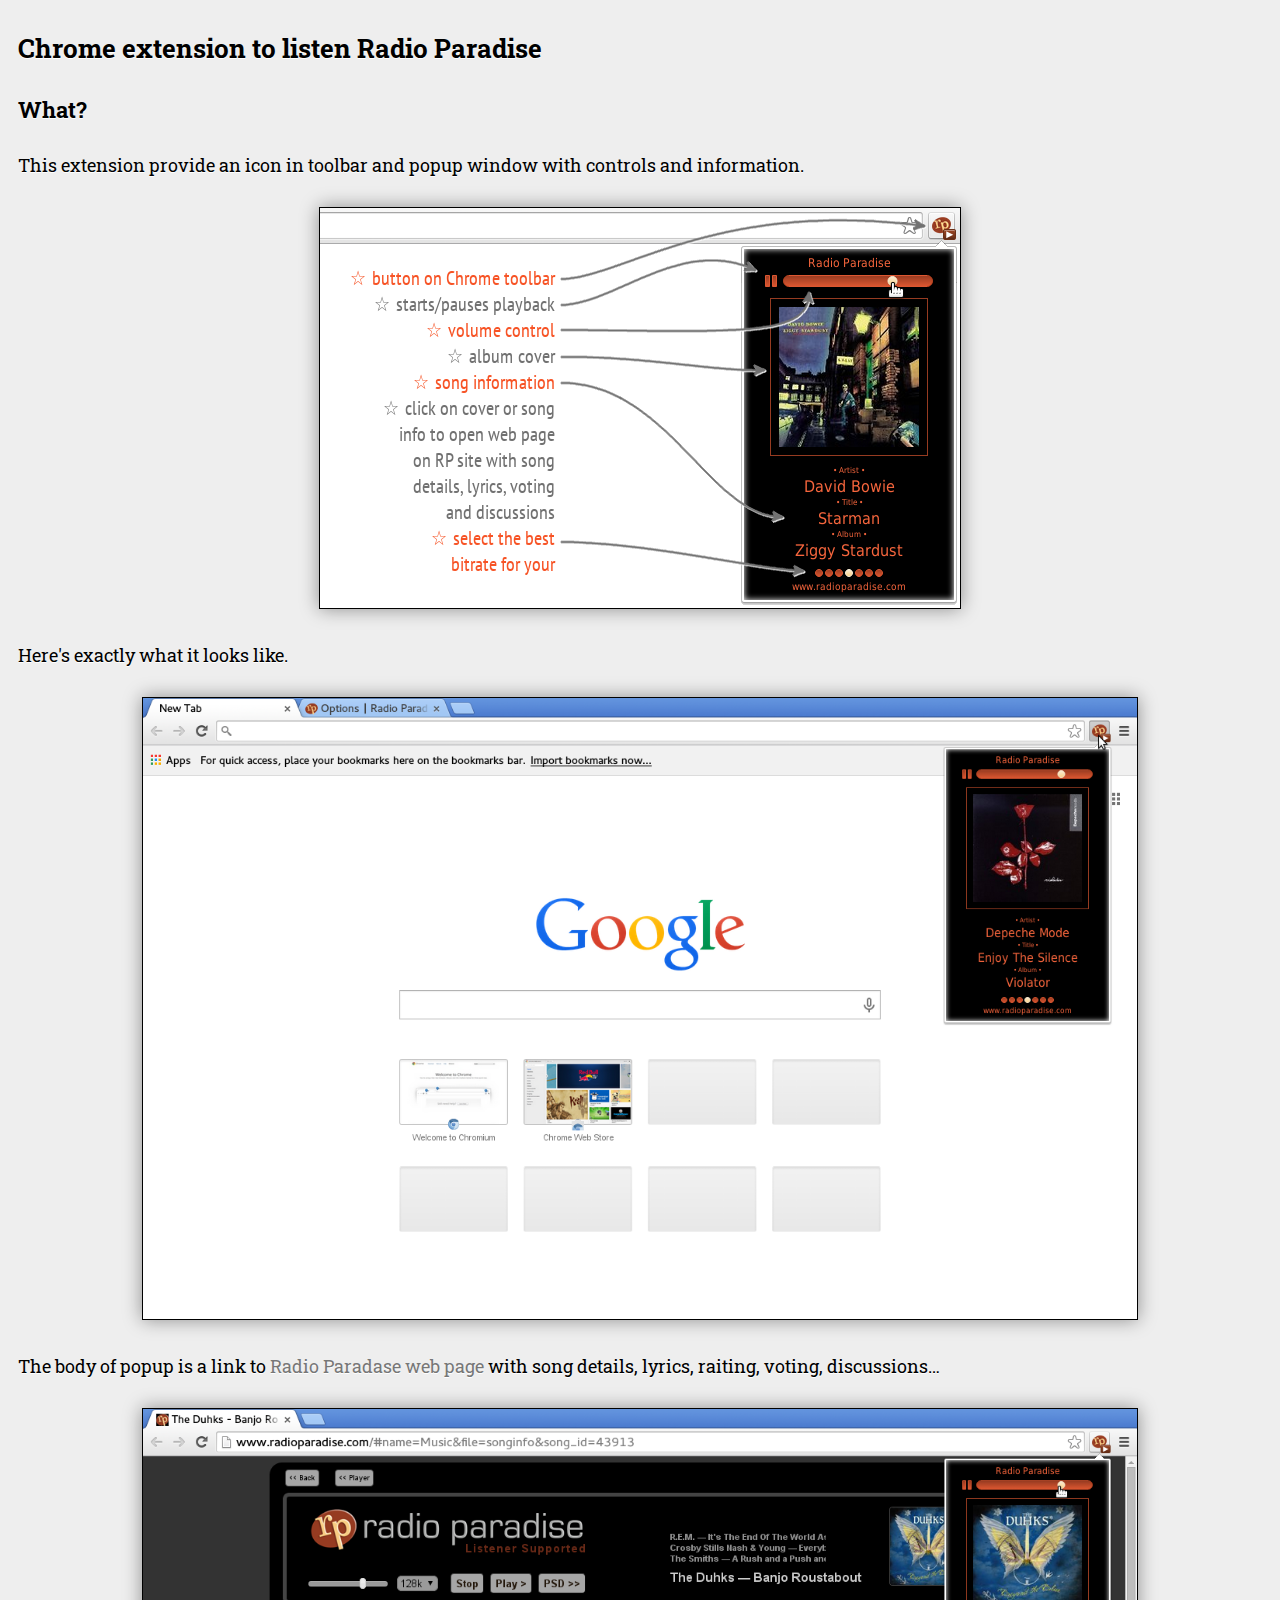
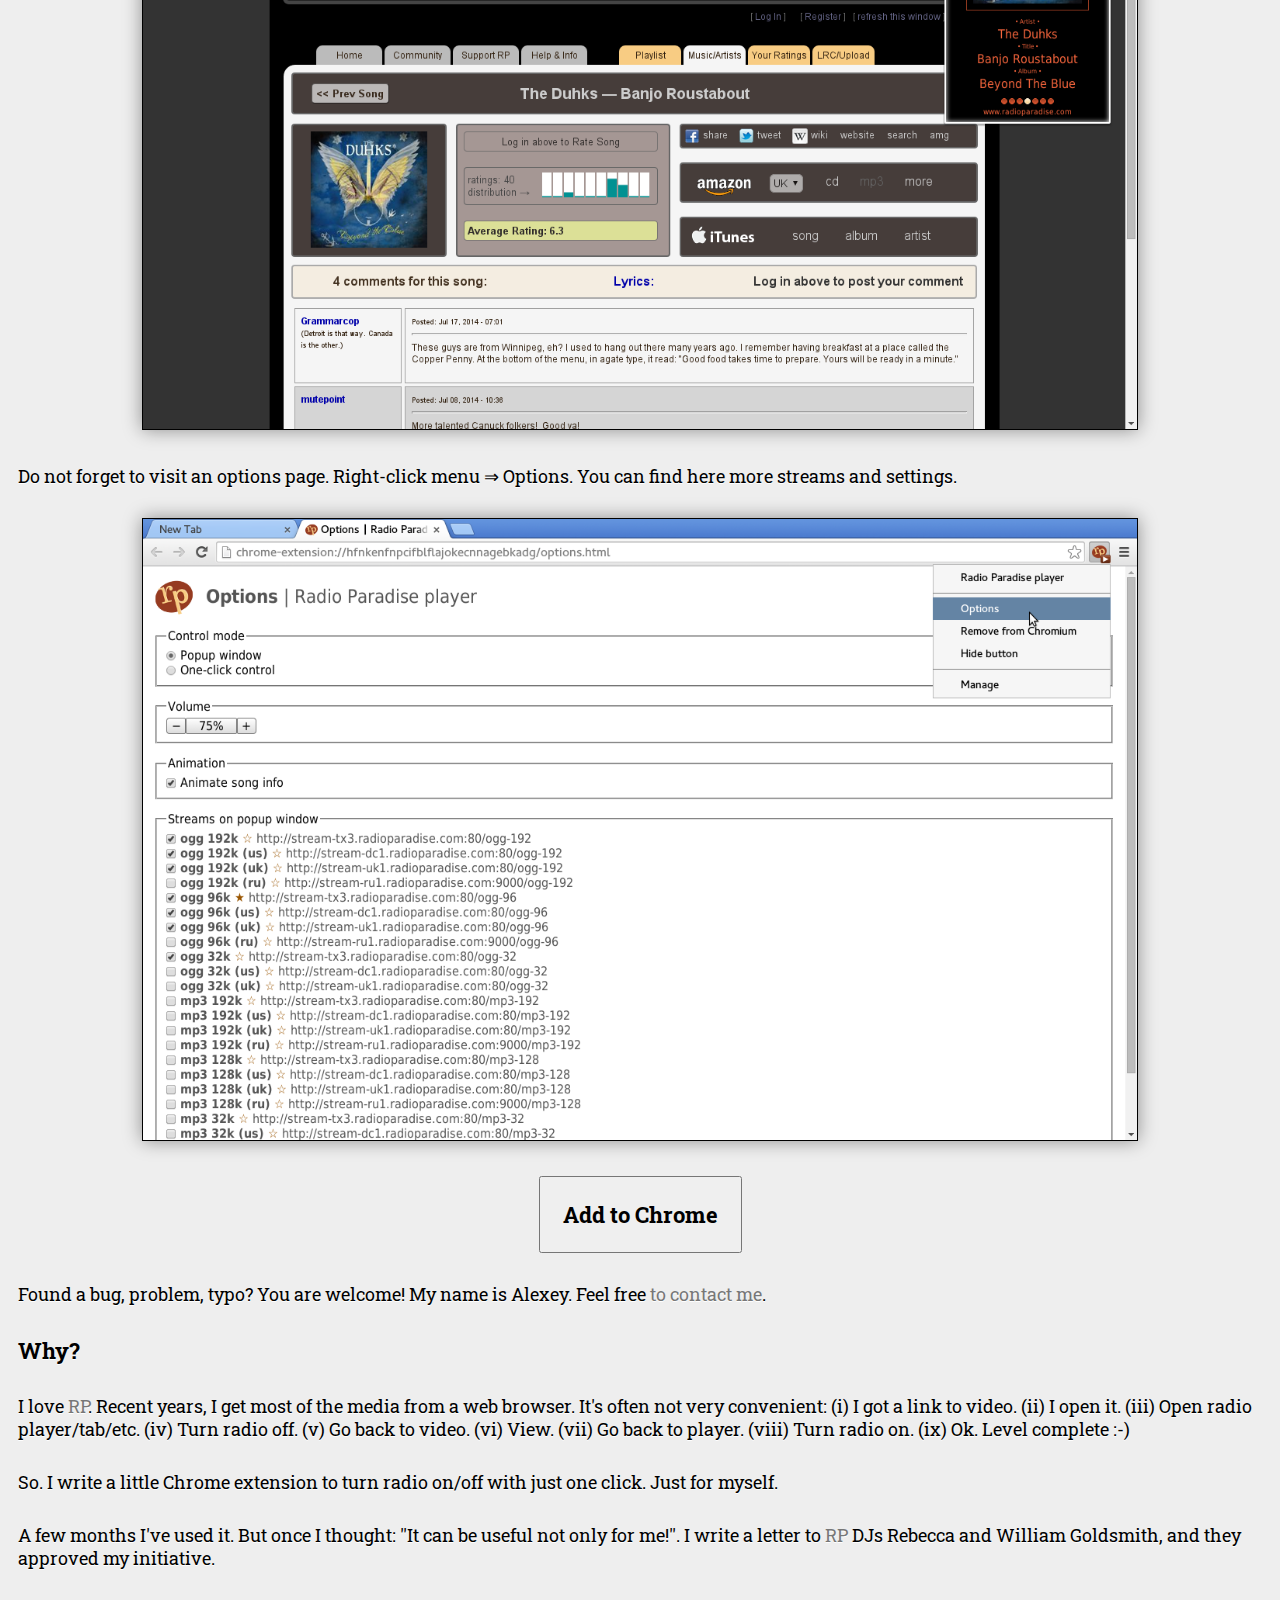
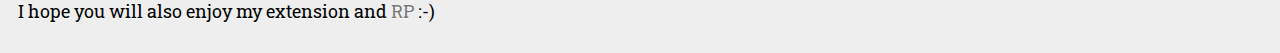
==== index.html @ bf16ffcb "cosmetics" ====
<!DOCTYPE html>
<html>
<head>
  <meta charset="utf-8" />
  <meta http-equiv="Content-Type" content="text/html; charset=utf-8" />
  <link rel="chrome-webstore-item" href="https://chrome.google.com/webstore/detail/hljnlacoohhbcfejkmabinbjablnoild">
  <title>Chrome extension to listen Radio Paradise</title>
  <link href='http://fonts.googleapis.com/css?family=Roboto+Slab' rel='stylesheet' type='text/css'>
  <style>
  body {
    font-family: "Roboto Slab", Frutiger, "Frutiger Linotype", Univers, Calibri, "Gill Sans", "Gill Sans MT", "Myriad Pro", Myriad, "DejaVu Sans Condensed", "Liberation Sans", "Nimbus Sans L", Tahoma, Geneva, "Helvetica Neue", Helvetica, Arial, sans-serif;
    background: #eee;
    color: #000;
    text-shadow: 0 1px 0 #fff;
    font-size: 110%;
  }
  img {
    max-width: 80%;
    border: 1px solid #000;
    padding: 0;
    margin: 0;
    box-sizing: border-box;
    box-shadow: 0 0 1em 0 rgba(0, 0, 0, 0.4);
  }
  h1 {
    font-size: 150%;
  }
  h2 {
    font-size: 125%;
  }
  p, h1, h2 {
    padding: 0;
    margin: 30px 10px;
  }
  button {
    cursor: pointer;
    font: inherit;
    font-weight: bold;
    font-size: 125%;
    max-width: 50%;
    padding: 1em;
    -webkit-animation: pulsate 12s infinite linear;
    -webkit-animation-iteration-count: infinite;
  }
  a {
    color: #777;
    text-decoration: none;
    transition: color 300ms linear;
  }
  a:hover {
    color: #f7663d;
  }
  .center {
    text-align: center;
  }
  @-webkit-keyframes pulsate {
    0% {color: #000;}
    50% {color: #f7663d;}
    100% {color: #000;}
  }
  </style>
</head>
<body>
  <h1>Chrome extension to listen Radio Paradise</h1>
  <h2>What?</h2>
  <p>
    This extension provide an icon in toolbar and popup window with controls and information.
  </p>
  <p class="center">
    <a href="screen-options.png" target="_blank">
      <img src="screen-details.png" alt="Chrome extension to listen Radio Paradise: details">
    </a>
  </p>
  <p>
    Here's exactly what it looks like.
  </p>
  <p class="center">
    <a href="screen-overview.png" target="_blank">
      <img src="screen-overview.png" alt="Chrome extension to listen Radio Paradise: overview">
    </a>
  </p>
  <p>
    The body of popup is a link to
    <a href="http://www.radioparadise.com/" target="_blank">Radio Paradase web page</a>
    with song details, lyrics, raiting, voting, discussions…
  </p>
  <p class="center">
    <a href="screen-link.png" target="_blank">
      <img src="screen-link.png" alt="Chrome extension to listen Radio Paradise: link to web page with lyrics and details">
    </a>
  </p>
  <p>
    Do not forget to visit an options page. Right-click menu ⇒ Options.
    You can find here more streams and settings.
  </p>
  <p class="center">
    <a href="screen-options.png" target="_blank">
      <img src="screen-options.png" alt="Chrome extension to listen Radio Paradise: options page">
    </a>
  </p>
  <p class="center" id="install">
    <button onclick="install()">Add to Chrome</button>
  </p>
  <script>
  function hide() {
    document.getElementById('install').style.display = 'none';
  }
  function install() {
    var url = 'https://chrome.google.com/webstore/detail/hljnlacoohhbcfejkmabinbjablnoild';
    if (chrome && chrome.webstore && chrome.webstore.install) {
      chrome.webstore.install(url, hide, function () {});
    } else {
      window.location.href = url;
    }
  }
  </script>
  <p>
    Found a bug, problem, typo? You are welcome!
    My name is Alexey.
    Feel free <a href="mailto:a.michurin@gmail.com">to contact me</a>.
  </p>
  <h2>Why?</h2>
  <p>
    I love <a href="http://www.radioparadise.com/" target="_blank">RP</a>.
    Recent years, I get most of the media from a web browser.
    It's often not very convenient:
    (i) I got a link to video. (ii) I open it.
    (iii) Open radio player/tab/etc. (iv) Turn radio off.
    (v) Go back to video. (vi) View. (vii) Go back to player.
    (viii) Turn radio on. (ix) Ok. Level complete :-)
  </p>
  <p>
    So. I write a little Chrome extension to turn radio on/off
    with just one click. Just for myself.
  </p>
  <p>
    A few months I've used it. But once I thought: ''It can be useful not only for me!''.
    I write a letter to <a href="http://www.radioparadise.com/" target="_blank">RP</a> DJs
    Rebecca and William Goldsmith, and they approved my initiative.
  </p>
  <p>
    I hope you will also enjoy my extension
    and <a href="http://www.radioparadise.com/" target="_blank">RP</a> :-)
  </p>
</body>
</html>
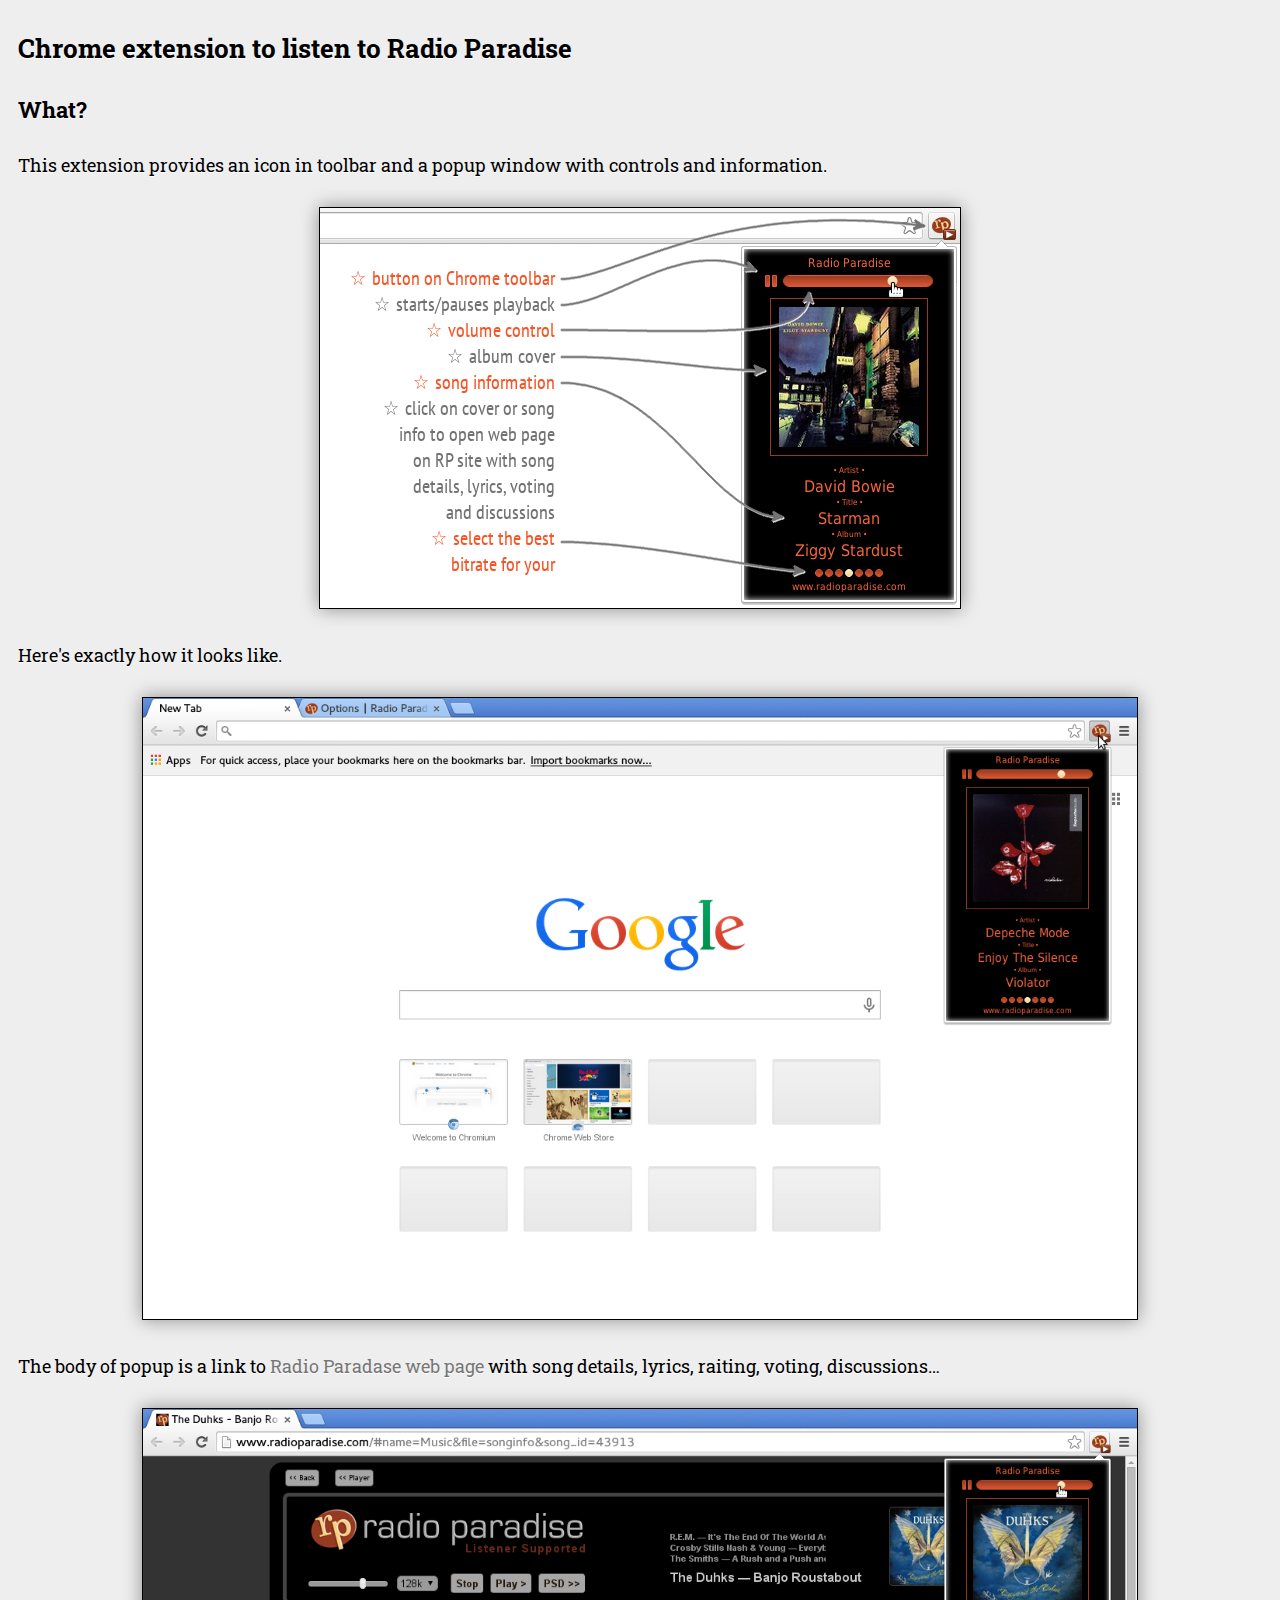
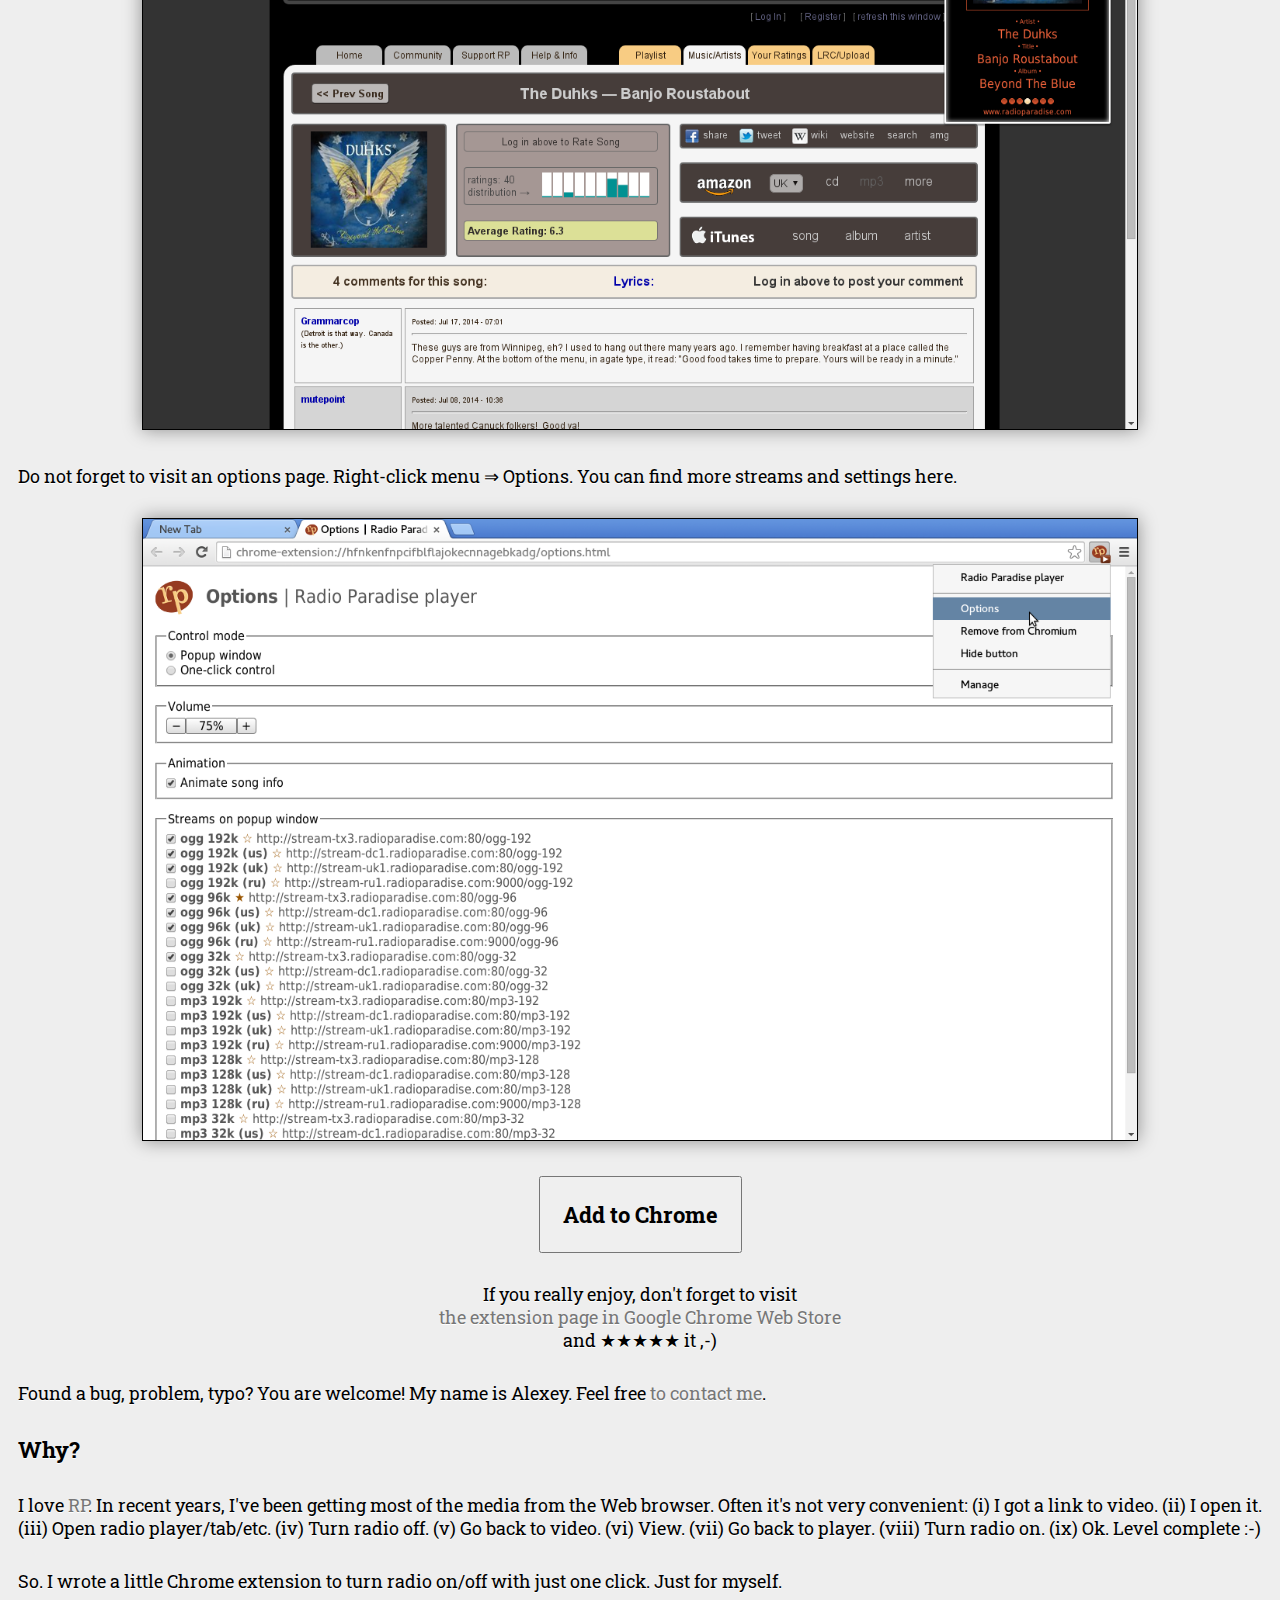
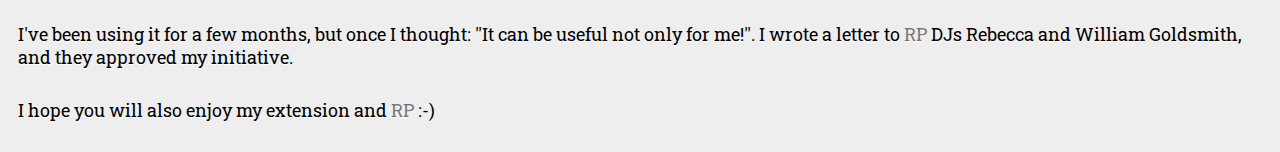
==== commit e6e4cf83: "fix million typos; thanks, sister!" ====
--- a/index.html
+++ b/index.html
@@ -39,6 +39,8 @@
     font-size: 125%;
     max-width: 50%;
     padding: 1em;
+  }
+  span, button {
     -webkit-animation: pulsate 12s infinite linear;
     -webkit-animation-iteration-count: infinite;
   }
@@ -61,10 +63,11 @@
   </style>
 </head>
 <body>
-  <h1>Chrome extension to listen Radio Paradise</h1>
+  <h1>Chrome extension to listen to Radio Paradise</h1>
   <h2>What?</h2>
   <p>
-    This extension provide an icon in toolbar and popup window with controls and information.
+    This extension provides an icon in toolbar and
+    a popup window with controls and information.
   </p>
   <p class="center">
     <a href="screen-options.png" target="_blank">
@@ -72,7 +75,7 @@
     </a>
   </p>
   <p>
-    Here's exactly what it looks like.
+    Here's exactly how it looks like.
   </p>
   <p class="center">
     <a href="screen-overview.png" target="_blank">
@@ -91,7 +94,7 @@
   </p>
   <p>
     Do not forget to visit an options page. Right-click menu ⇒ Options.
-    You can find here more streams and settings.
+    You can find more streams and settings here.
   </p>
   <p class="center">
     <a href="screen-options.png" target="_blank">
@@ -114,6 +117,12 @@
     }
   }
   </script>
+  <p class="center">
+    If you really enjoy, don't forget to visit<br>
+    <a href="https://chrome.google.com/webstore/detail/hljnlacoohhbcfejkmabinbjablnoild" target="_blank">the
+    extension page in Google Chrome Web Store</a><br>
+    and <span>&#9733;&#9733;&#9733;&#9733;&#9733;</span> it ,-)
+  </p>
   <p>
     Found a bug, problem, typo? You are welcome!
     My name is Alexey.
@@ -122,20 +131,22 @@
   <h2>Why?</h2>
   <p>
     I love <a href="http://www.radioparadise.com/" target="_blank">RP</a>.
-    Recent years, I get most of the media from a web browser.
-    It's often not very convenient:
+    In recent years, I've been getting most of the media from the Web browser.
+    Often it's not very convenient:
     (i) I got a link to video. (ii) I open it.
     (iii) Open radio player/tab/etc. (iv) Turn radio off.
     (v) Go back to video. (vi) View. (vii) Go back to player.
     (viii) Turn radio on. (ix) Ok. Level complete :-)
   </p>
   <p>
-    So. I write a little Chrome extension to turn radio on/off
+    So. I wrote a little Chrome extension to turn radio on/off
     with just one click. Just for myself.
   </p>
   <p>
-    A few months I've used it. But once I thought: ''It can be useful not only for me!''.
-    I write a letter to <a href="http://www.radioparadise.com/" target="_blank">RP</a> DJs
+    I've been using it for a few months, but
+    once I thought: ''It can be useful not only for me!''.
+    I wrote a letter to
+    <a href="http://www.radioparadise.com/" target="_blank">RP</a> DJs
     Rebecca and William Goldsmith, and they approved my initiative.
   </p>
   <p>
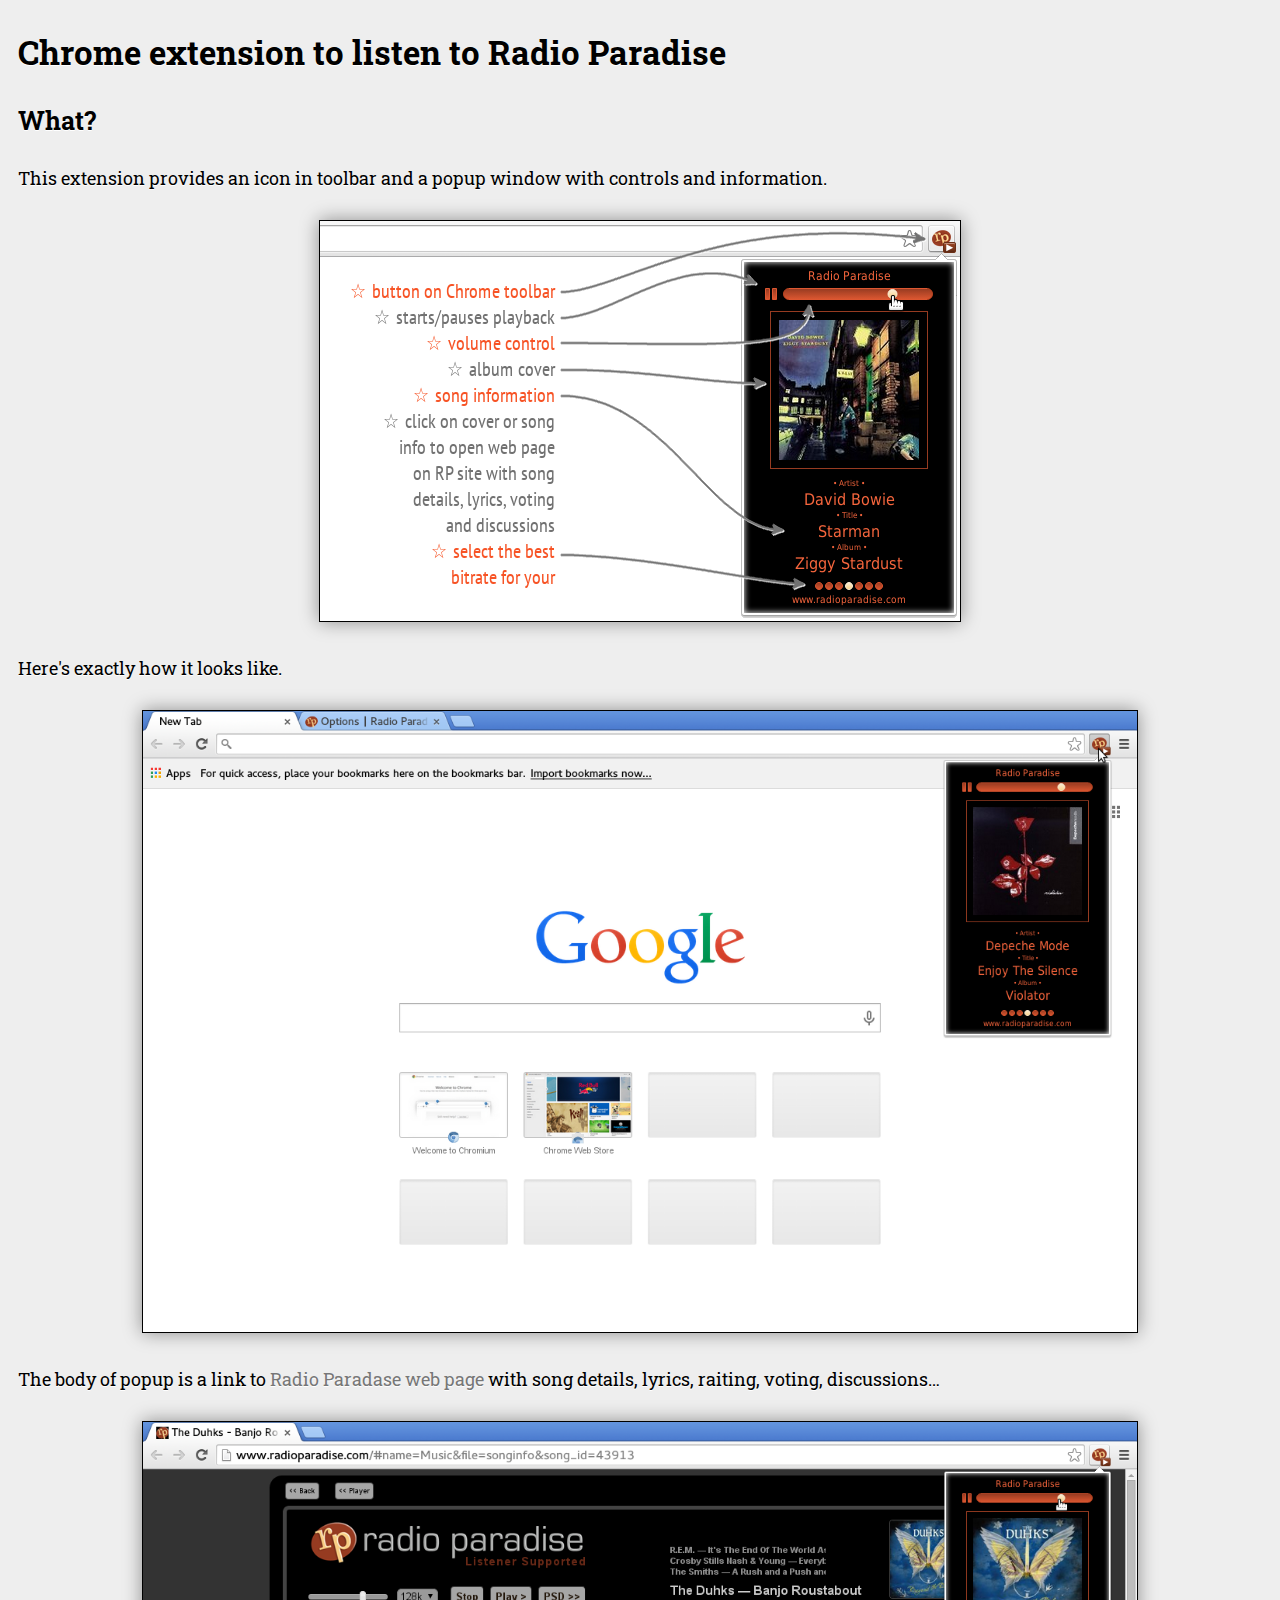
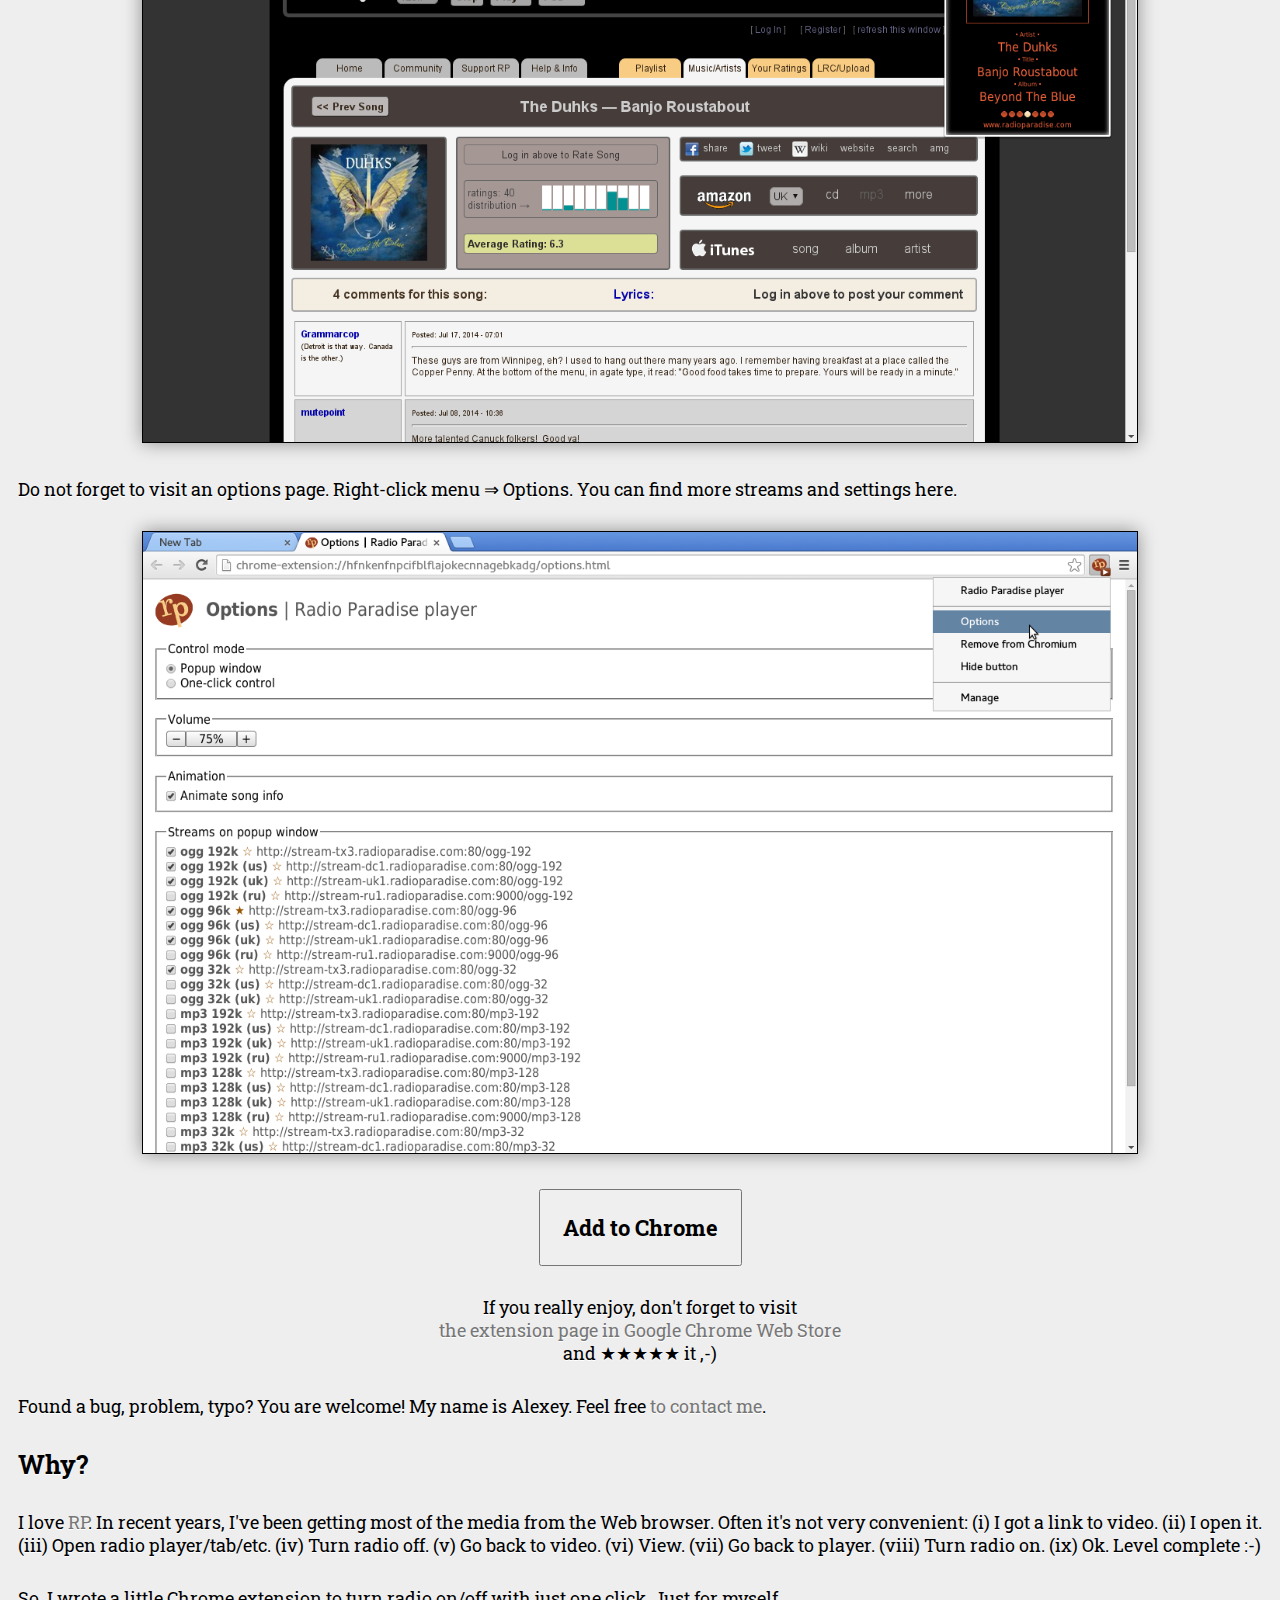
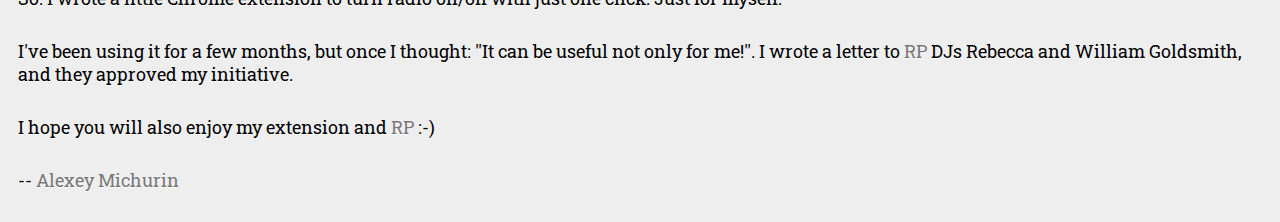
==== commit ee52ee4c: "cosmetics" ====
--- a/index.html
+++ b/index.html
@@ -23,10 +23,10 @@
     box-shadow: 0 0 1em 0 rgba(0, 0, 0, 0.4);
   }
   h1 {
-    font-size: 150%;
+    font-size: 190%;
   }
   h2 {
-    font-size: 125%;
+    font-size: 140%;
   }
   p, h1, h2 {
     padding: 0;
@@ -63,8 +63,11 @@
   </style>
 </head>
 <body>
+
   <h1>Chrome extension to listen to Radio Paradise</h1>
+
   <h2>What?</h2>
+
   <p>
     This extension provides an icon in toolbar and
     a popup window with controls and information.
@@ -128,7 +131,9 @@
     My name is Alexey.
     Feel free <a href="mailto:a.michurin@gmail.com">to contact me</a>.
   </p>
+
   <h2>Why?</h2>
+
   <p>
     I love <a href="http://www.radioparadise.com/" target="_blank">RP</a>.
     In recent years, I've been getting most of the media from the Web browser.
@@ -153,5 +158,23 @@
     I hope you will also enjoy my extension
     and <a href="http://www.radioparadise.com/" target="_blank">RP</a> :-)
   </p>
+
+  <p>
+  -- <a href="http://michurin.github.io/" target="_blank">Alexey Michurin</a>
+  </p>
+
+  <script>
+  (function(i,s,o,g,r,a,m){i['GoogleAnalyticsObject']=r;i[r]=i[r]||function(){
+    (i[r].q=i[r].q||[]).push(arguments)},i[r].l=1*new Date();a=s.createElement(o),
+    m=s.getElementsByTagName(o)[0];a.async=1;a.src=g;m.parentNode.insertBefore(a,m)
+  })(window,document,'script','//www.google-analytics.com/analytics.js','ga');
+  ga('create', 'UA-52795329-1', 'auto');
+  ga('send', 'pageview');
+  ga('send', 'event', {
+    'eventCategory': 'crx',
+    'eventAction': 'Visit_RP_Promo_Page'
+  });
+  </script>
+
 </body>
 </html>
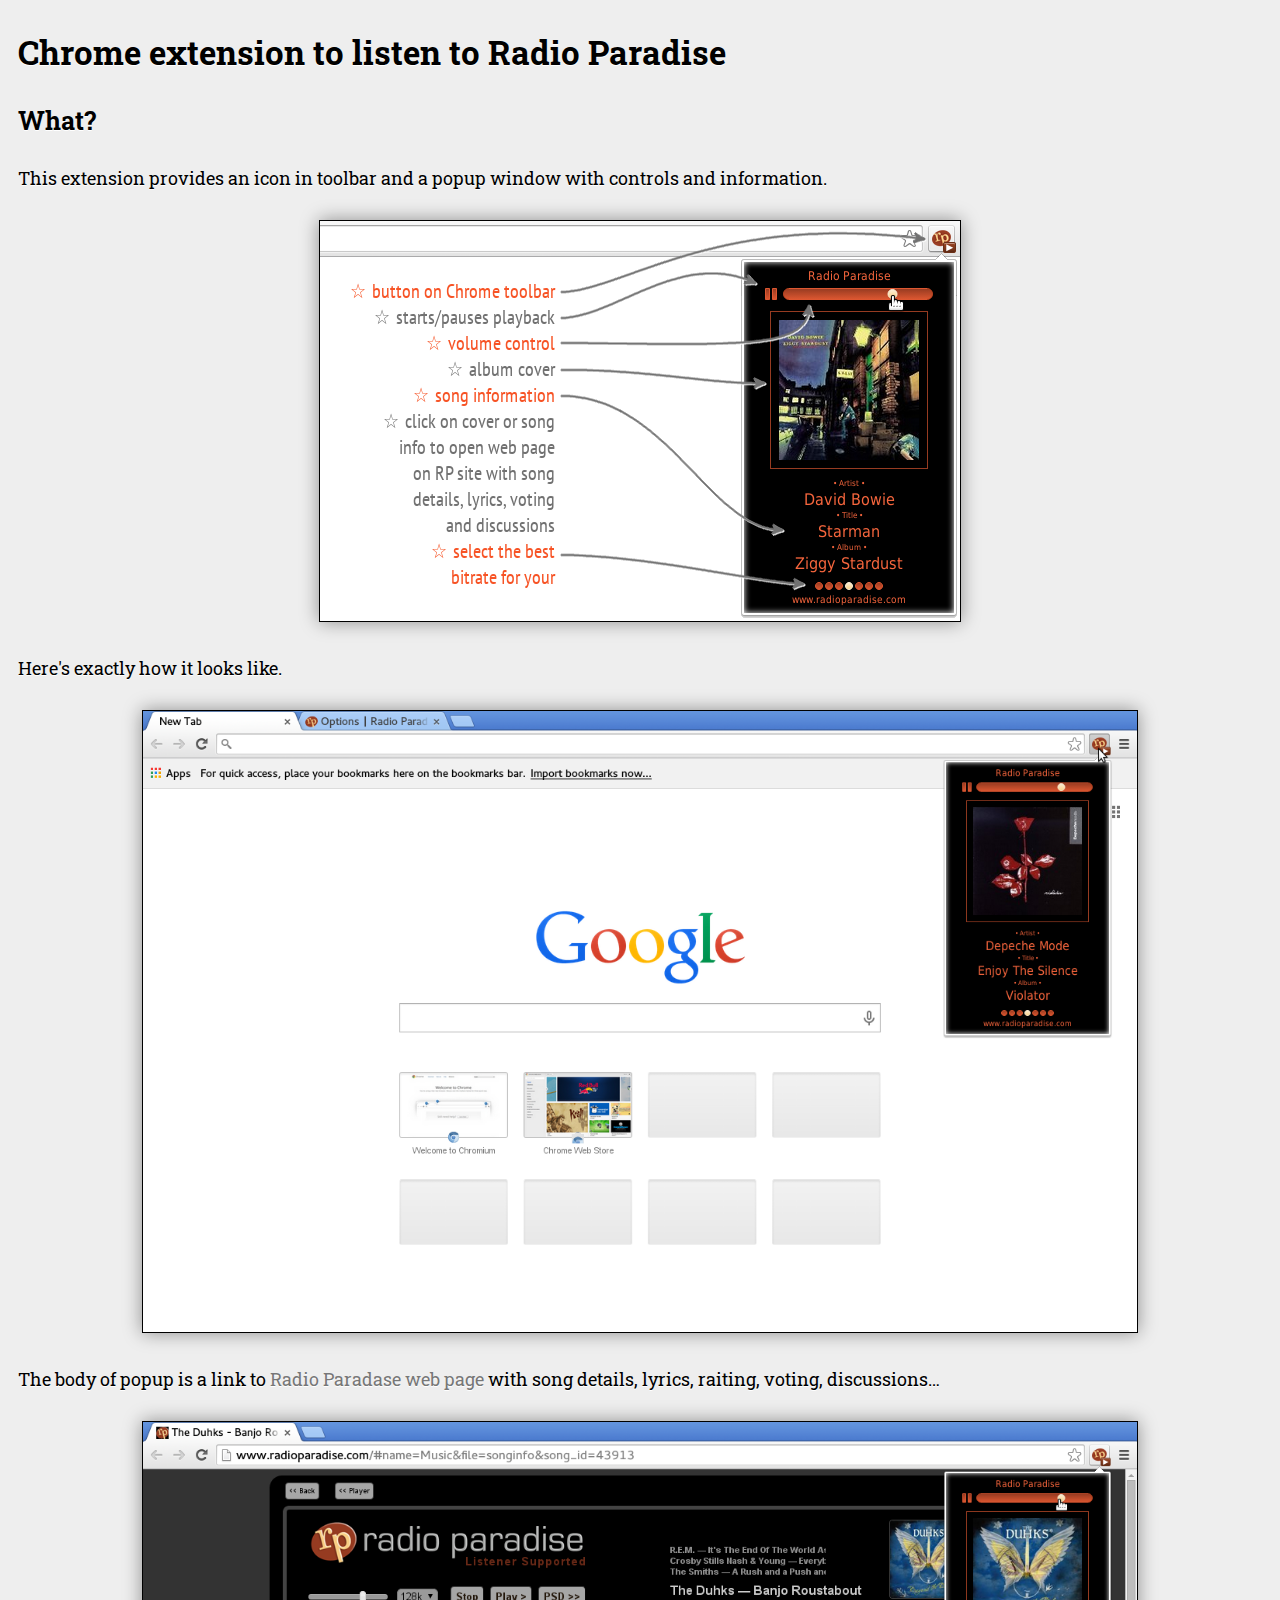
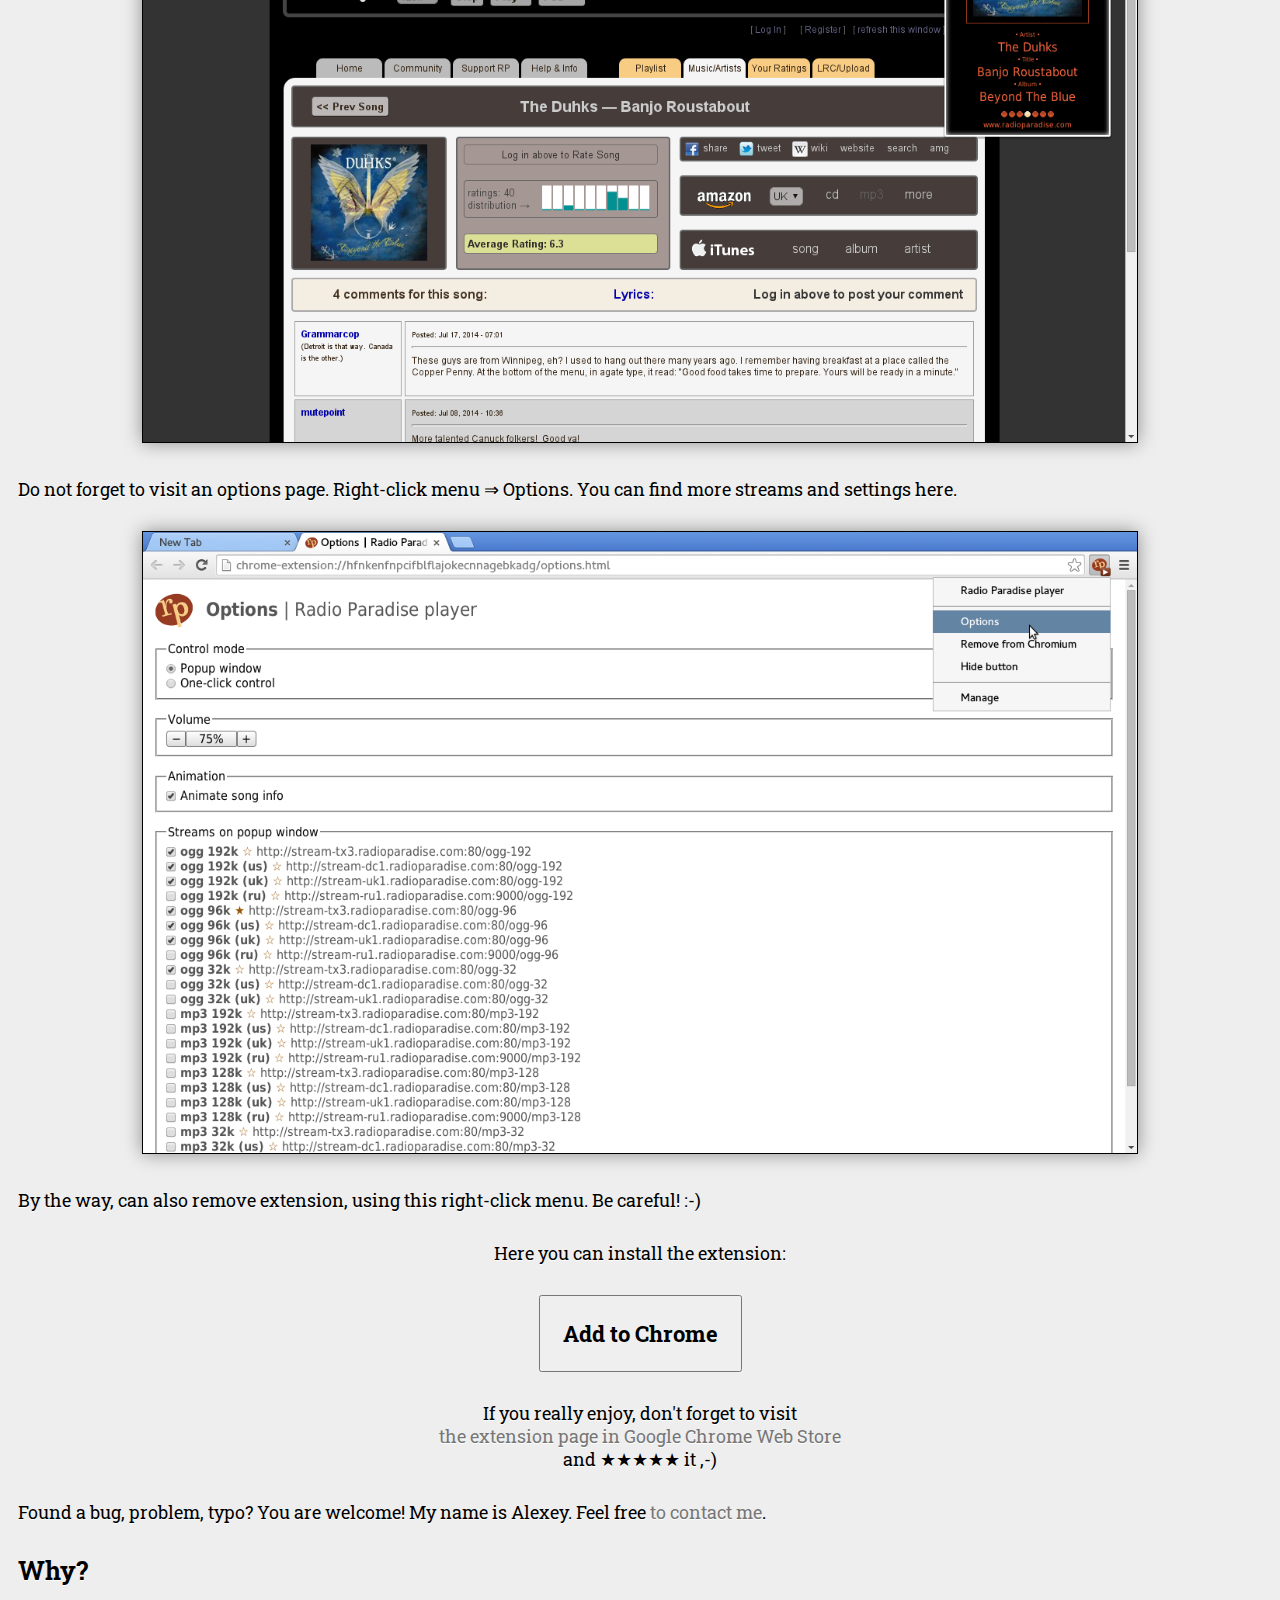
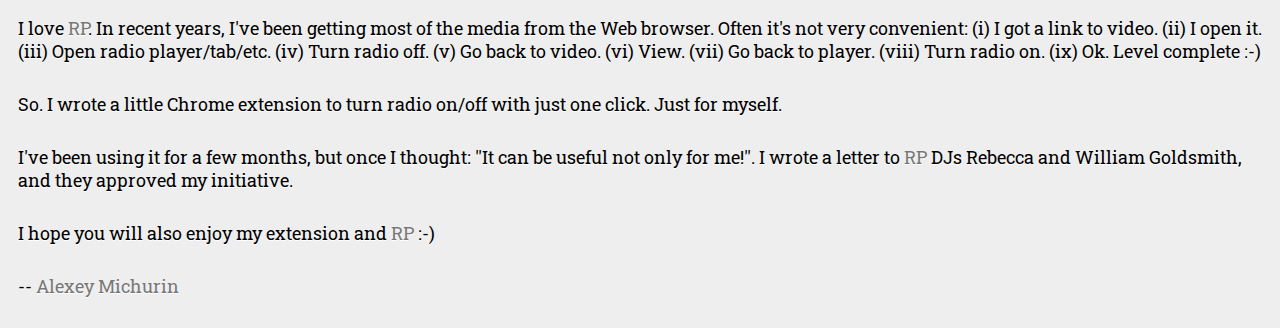
==== commit d1770cab: "cosmetics" ====
--- a/index.html
+++ b/index.html
@@ -104,6 +104,13 @@
       <img src="screen-options.png" alt="Chrome extension to listen Radio Paradise: options page">
     </a>
   </p>
+  <p>
+    By the way, can also remove extension, using this right-click menu.
+    Be careful! :-)
+  </p>
+  <p class="center" id="install">
+    Here you can install the extension:
+  </p>
   <p class="center" id="install">
     <button onclick="install()">Add to Chrome</button>
   </p>
@@ -121,9 +128,11 @@
   }
   </script>
   <p class="center">
-    If you really enjoy, don't forget to visit<br>
+    If you really enjoy, don't forget to visit
+    <br>
     <a href="https://chrome.google.com/webstore/detail/hljnlacoohhbcfejkmabinbjablnoild" target="_blank">the
-    extension page in Google Chrome Web Store</a><br>
+    extension page in Google Chrome Web Store</a>
+    <br>
     and <span>&#9733;&#9733;&#9733;&#9733;&#9733;</span> it ,-)
   </p>
   <p>
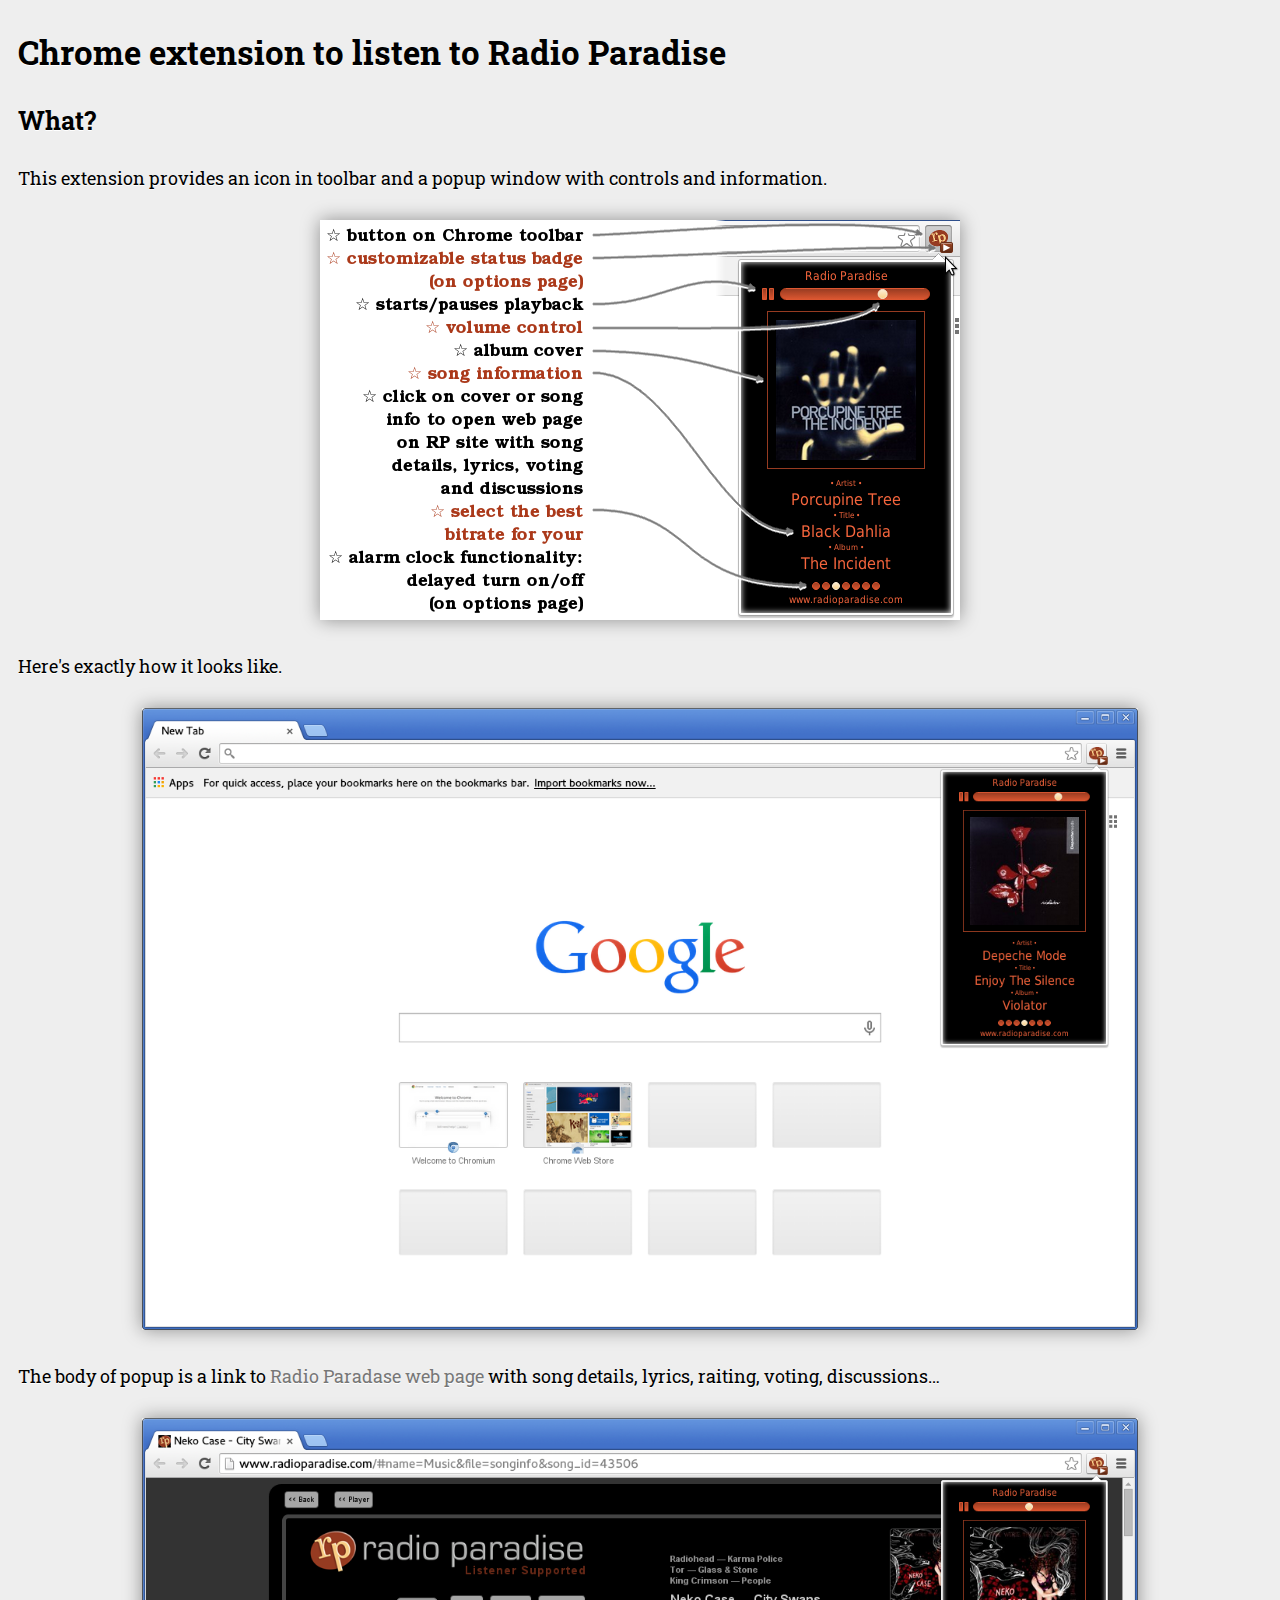
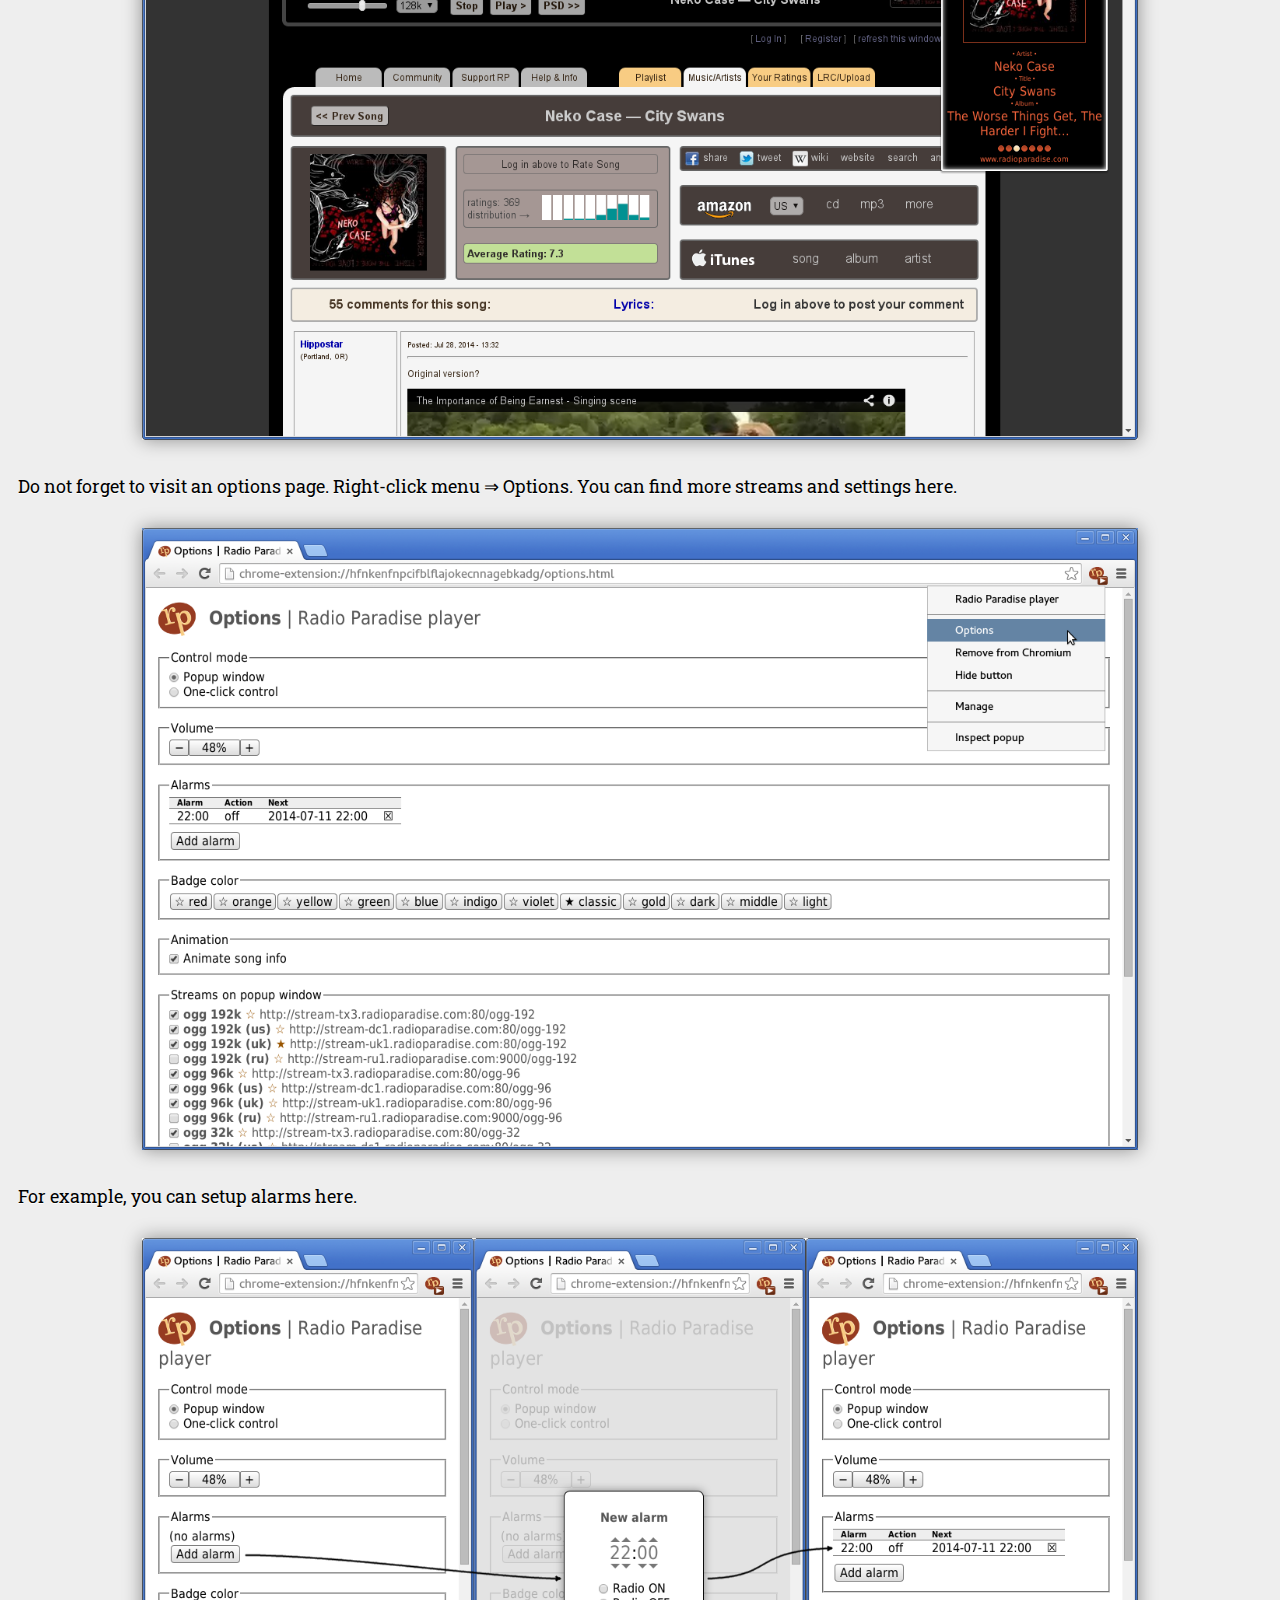
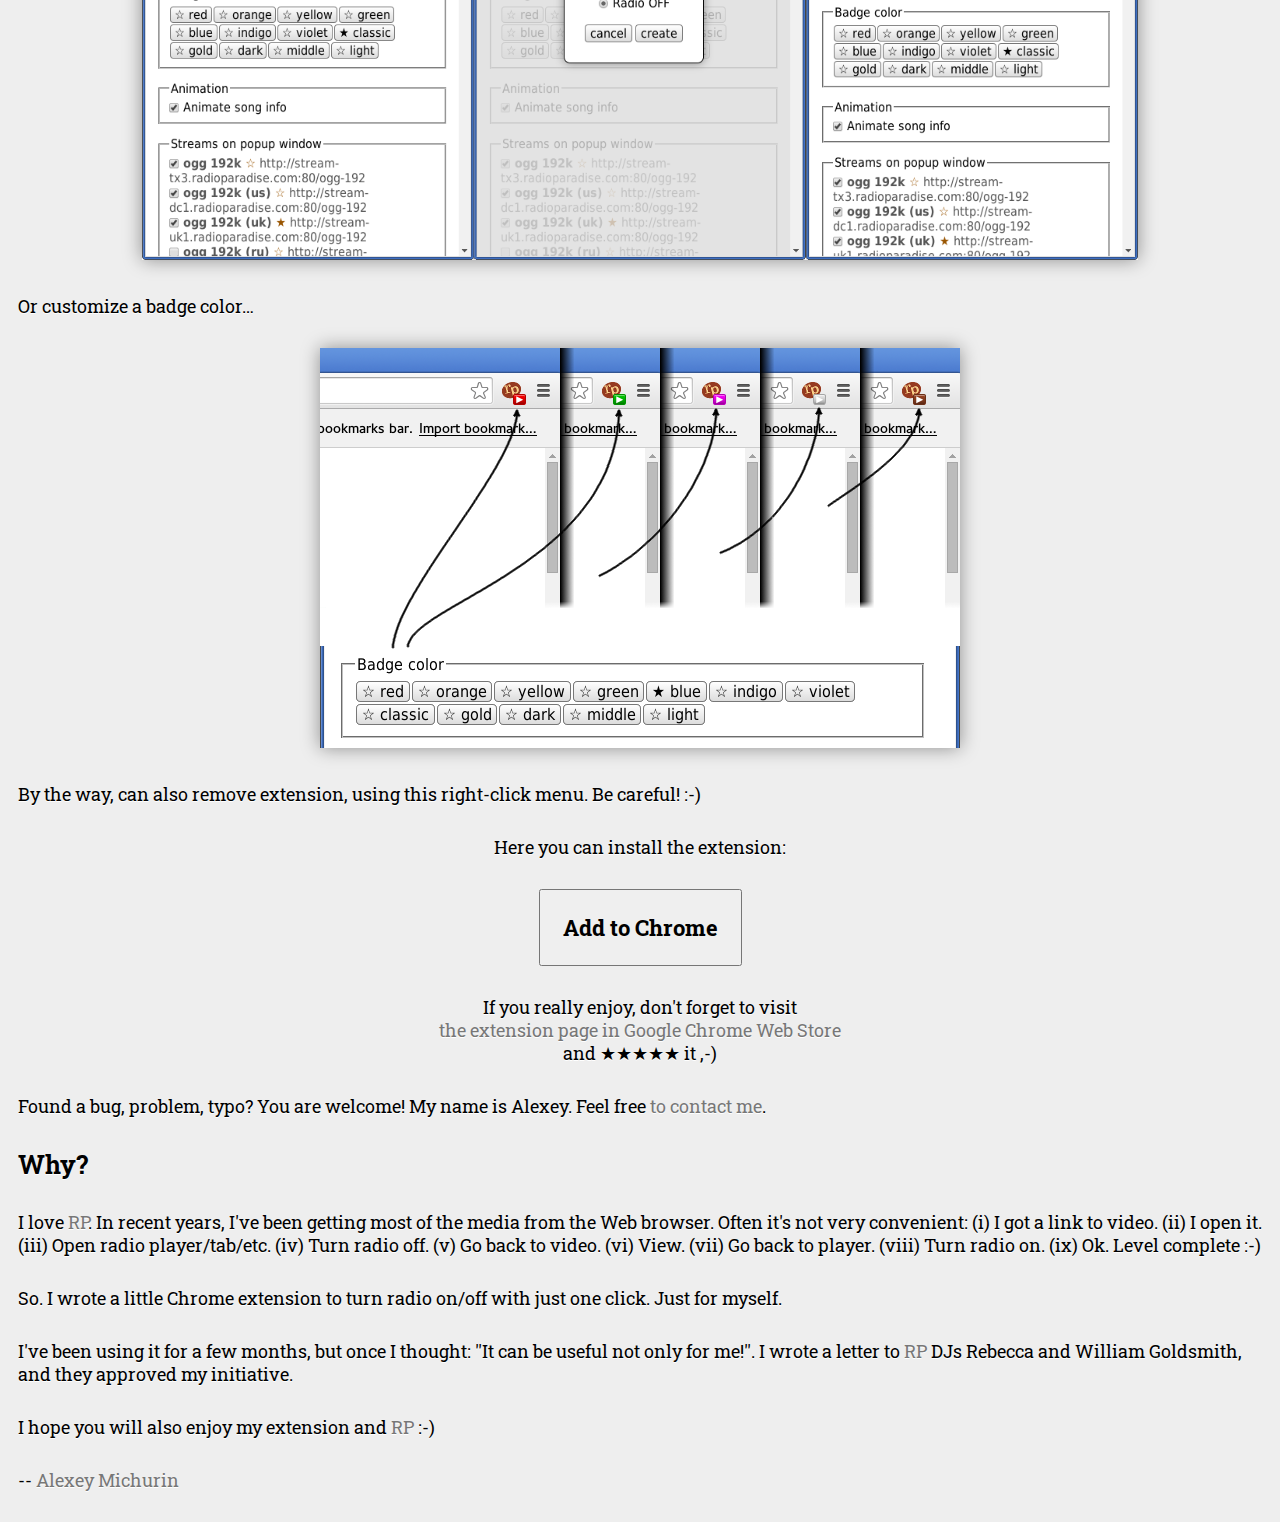
==== commit 4f73973e: "0.12.3.2 -> 0.16.0.0" ====
--- a/index.html
+++ b/index.html
@@ -3,9 +3,10 @@
 <head>
   <meta charset="utf-8" />
   <meta http-equiv="Content-Type" content="text/html; charset=utf-8" />
-  <link rel="chrome-webstore-item" href="https://chrome.google.com/webstore/detail/hljnlacoohhbcfejkmabinbjablnoild">
+  <link rel="chrome-webstore-item" href="https://chrome.google.com/webstore/detail/hljnlacoohhbcfejkmabinbjablnoild" />
   <title>Chrome extension to listen Radio Paradise</title>
-  <link href='http://fonts.googleapis.com/css?family=Roboto+Slab' rel='stylesheet' type='text/css'>
+  <link href='http://fonts.googleapis.com/css?family=Roboto+Slab' rel='stylesheet' type='text/css' />
+  <link rel="icon" type="image/png" href="favicon.png" />
   <style>
   body {
     font-family: "Roboto Slab", Frutiger, "Frutiger Linotype", Univers, Calibri, "Gill Sans", "Gill Sans MT", "Myriad Pro", Myriad, "DejaVu Sans Condensed", "Liberation Sans", "Nimbus Sans L", Tahoma, Geneva, "Helvetica Neue", Helvetica, Arial, sans-serif;
@@ -16,7 +17,6 @@
   }
   img {
     max-width: 80%;
-    border: 1px solid #000;
     padding: 0;
     margin: 0;
     box-sizing: border-box;
@@ -73,7 +73,7 @@
     a popup window with controls and information.
   </p>
   <p class="center">
-    <a href="screen-options.png" target="_blank">
+    <a href="screen-details.png" target="_blank">
       <img src="screen-details.png" alt="Chrome extension to listen Radio Paradise: details">
     </a>
   </p>
@@ -105,10 +105,26 @@
     </a>
   </p>
   <p>
+    For example, you can setup alarms here.
+  </p>
+  <p class="center">
+    <a href="screen-options-alarms.png" target="_blank">
+      <img src="screen-options-alarms.png" alt="Chrome extension to listen Radio Paradise: options page: alarms">
+    </a>
+  </p>
+  <p>
+    Or customize a badge color…
+  </p>
+  <p class="center">
+    <a href="screen-options-badges.png" target="_blank">
+      <img src="screen-options-badges.png" alt="Chrome extension to listen Radio Paradise: options page: alarms">
+    </a>
+  </p>
+  <p>
     By the way, can also remove extension, using this right-click menu.
     Be careful! :-)
   </p>
-  <p class="center" id="install">
+  <p class="center">
     Here you can install the extension:
   </p>
   <p class="center" id="install">
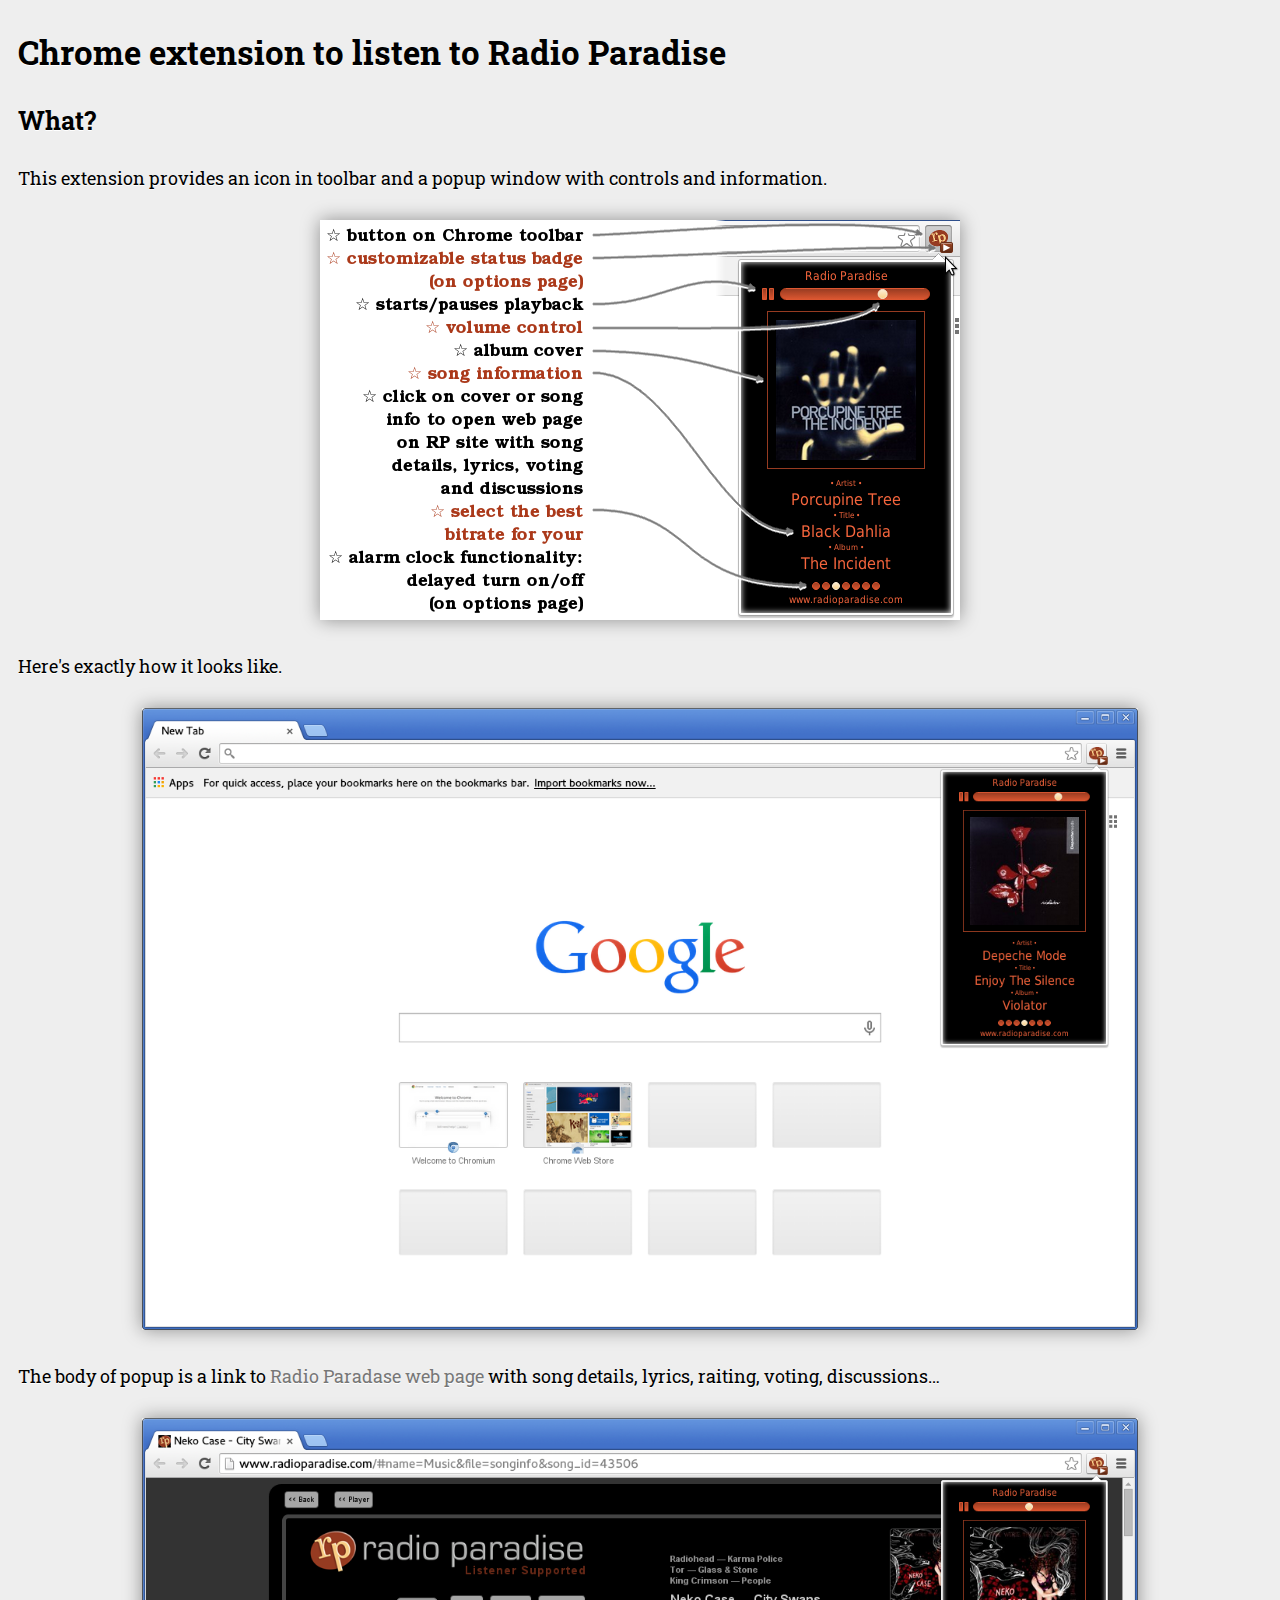
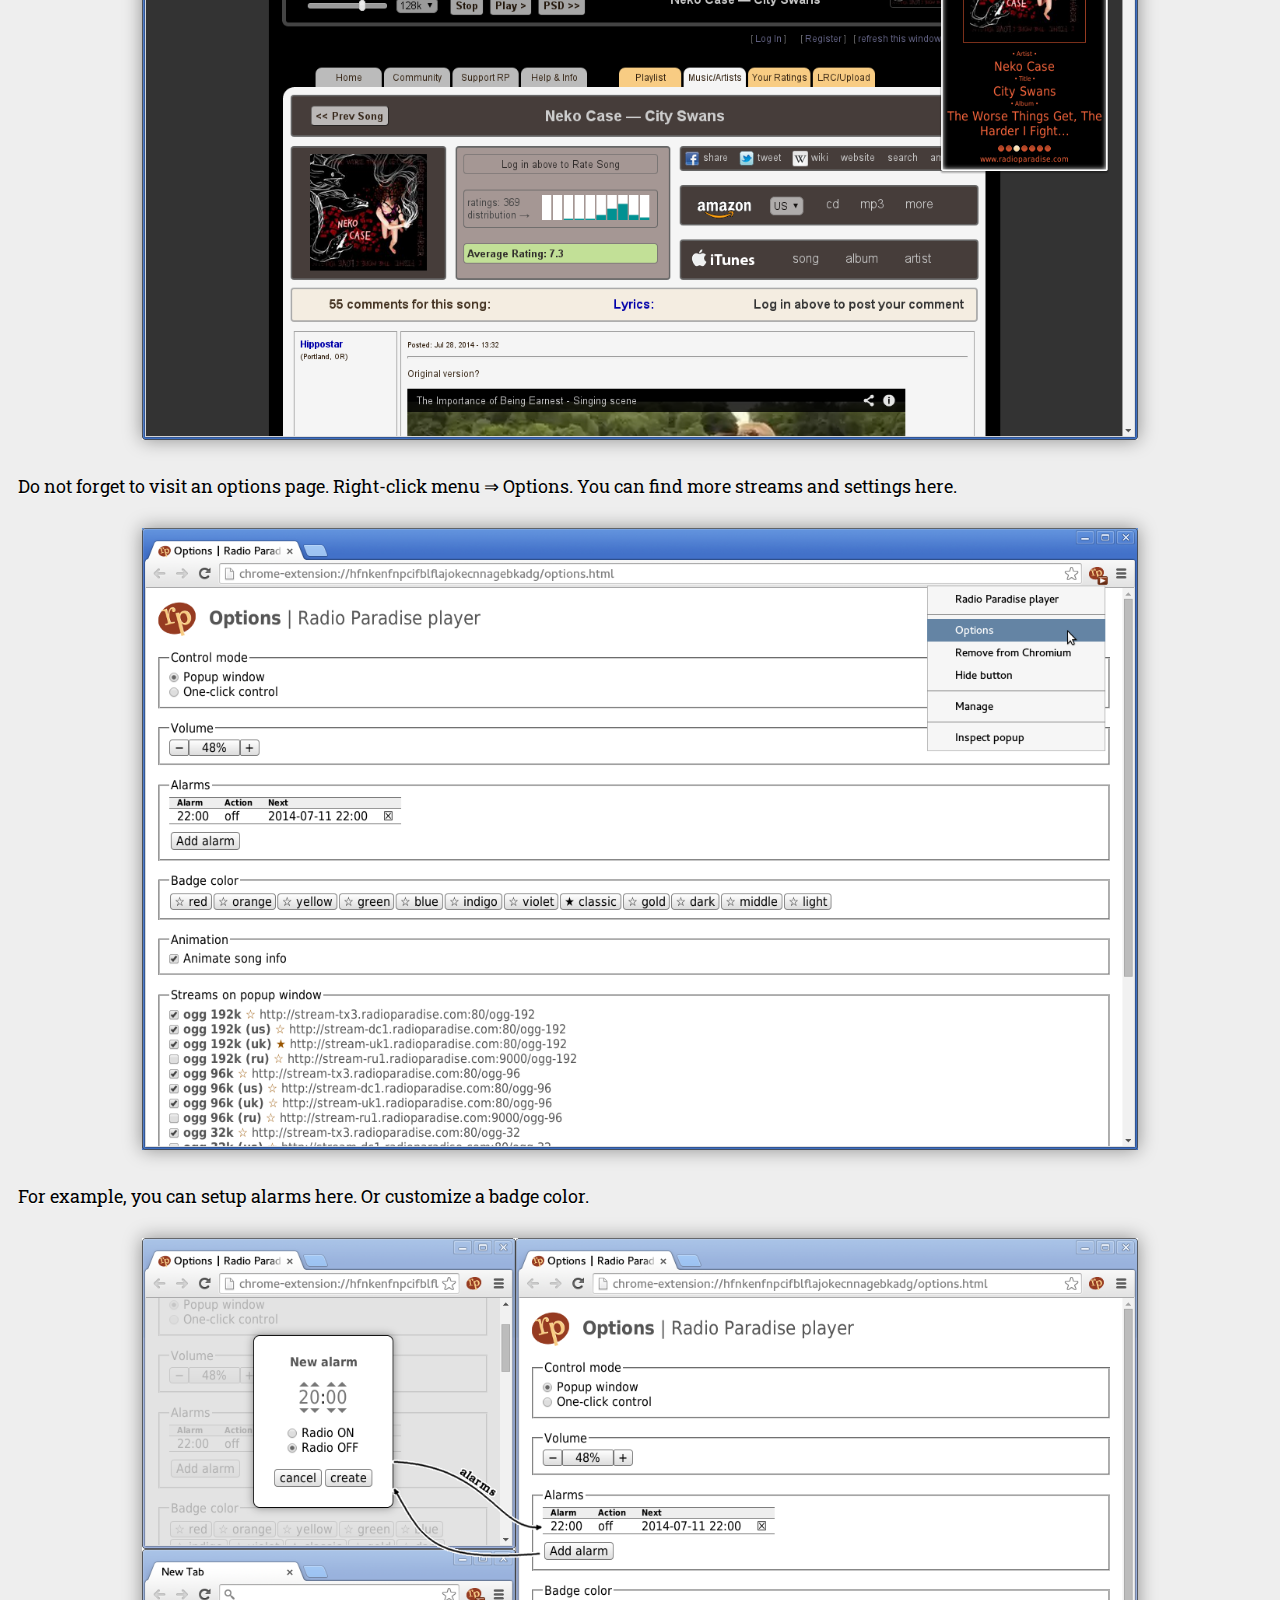
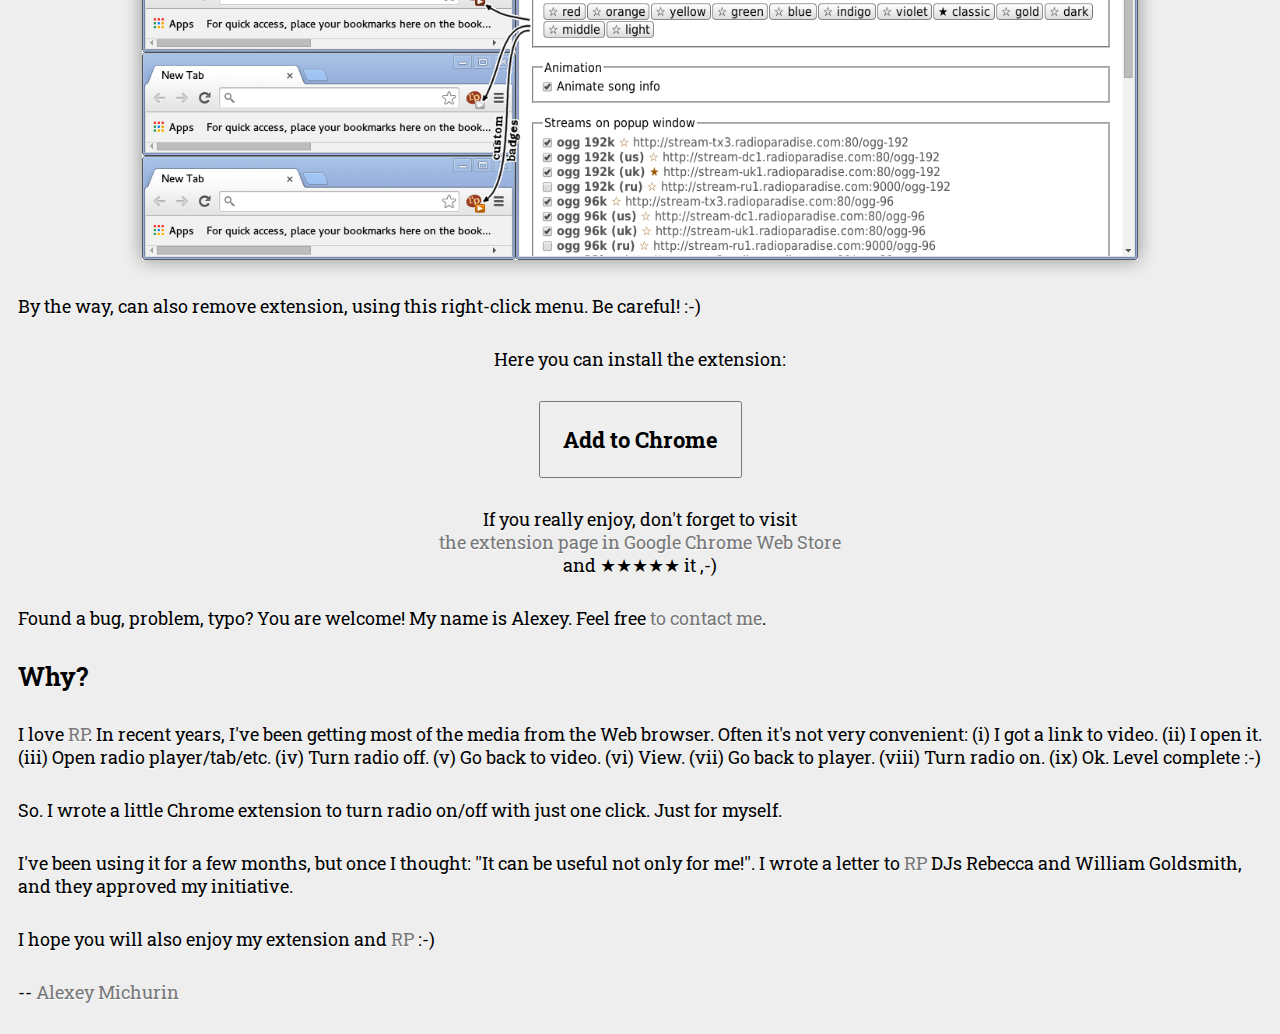
==== commit e6e2bae0: "update screens" ====
--- a/index.html
+++ b/index.html
@@ -105,19 +105,11 @@
     </a>
   </p>
   <p>
-    For example, you can setup alarms here.
+    For example, you can setup alarms here. Or customize a badge color.
   </p>
   <p class="center">
-    <a href="screen-options-alarms.png" target="_blank">
-      <img src="screen-options-alarms.png" alt="Chrome extension to listen Radio Paradise: options page: alarms">
-    </a>
-  </p>
-  <p>
-    Or customize a badge color…
-  </p>
-  <p class="center">
-    <a href="screen-options-badges.png" target="_blank">
-      <img src="screen-options-badges.png" alt="Chrome extension to listen Radio Paradise: options page: alarms">
+    <a href="screen-options-settings.png" target="_blank">
+      <img src="screen-options-settings.png" alt="Chrome extension to listen Radio Paradise: options page: alarms and badges">
     </a>
   </p>
   <p>
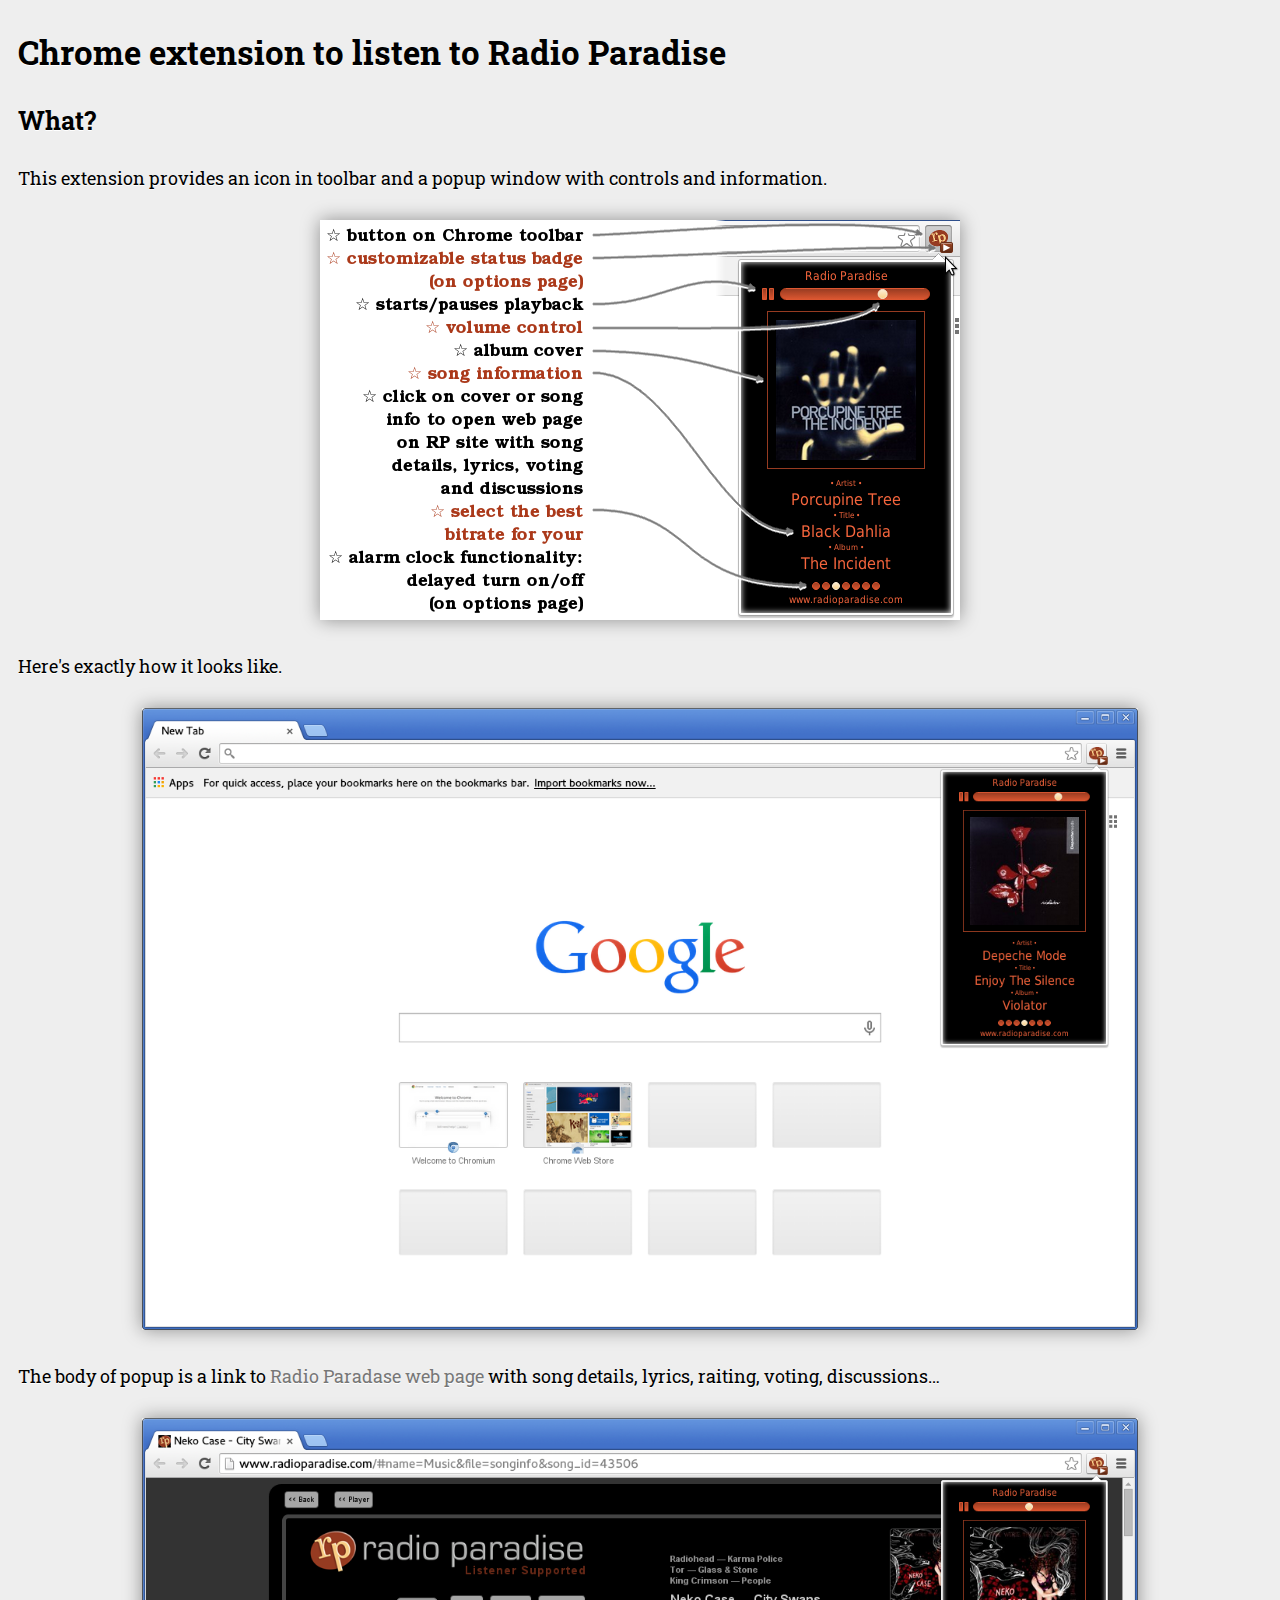
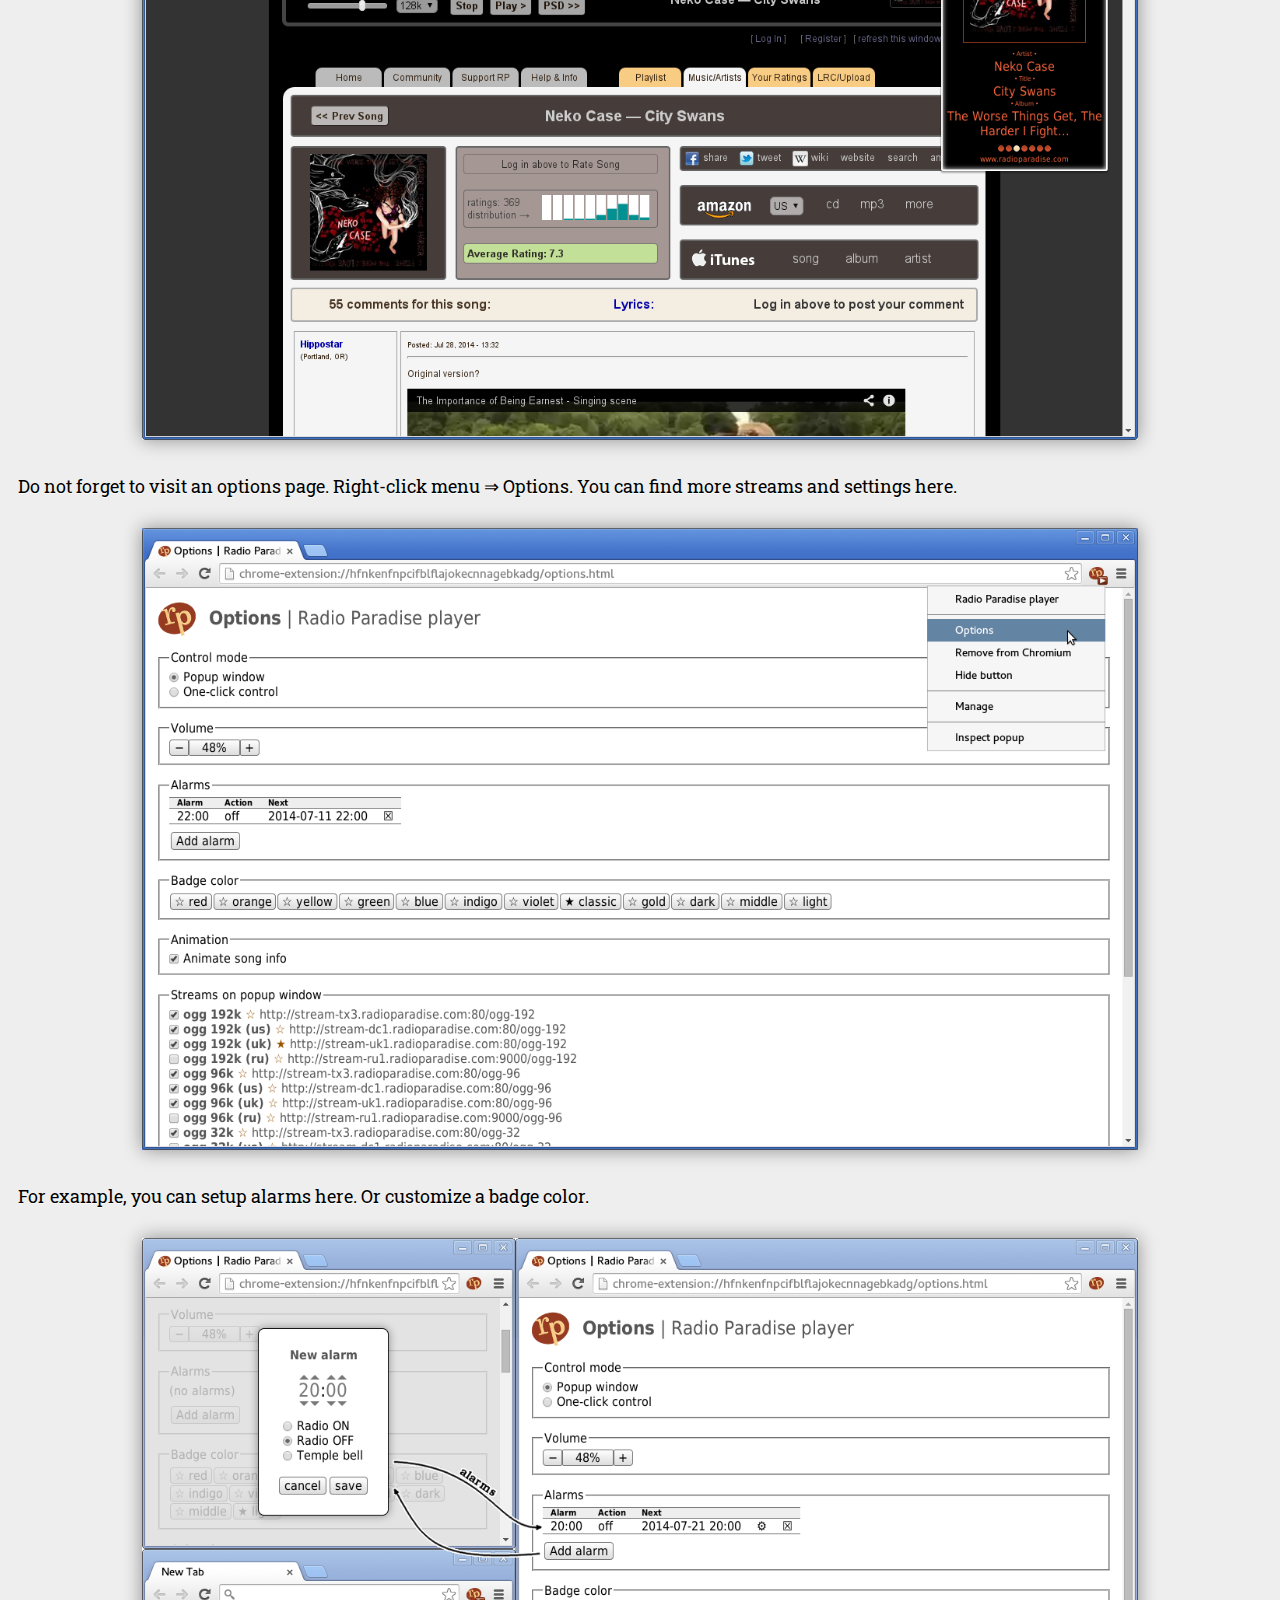
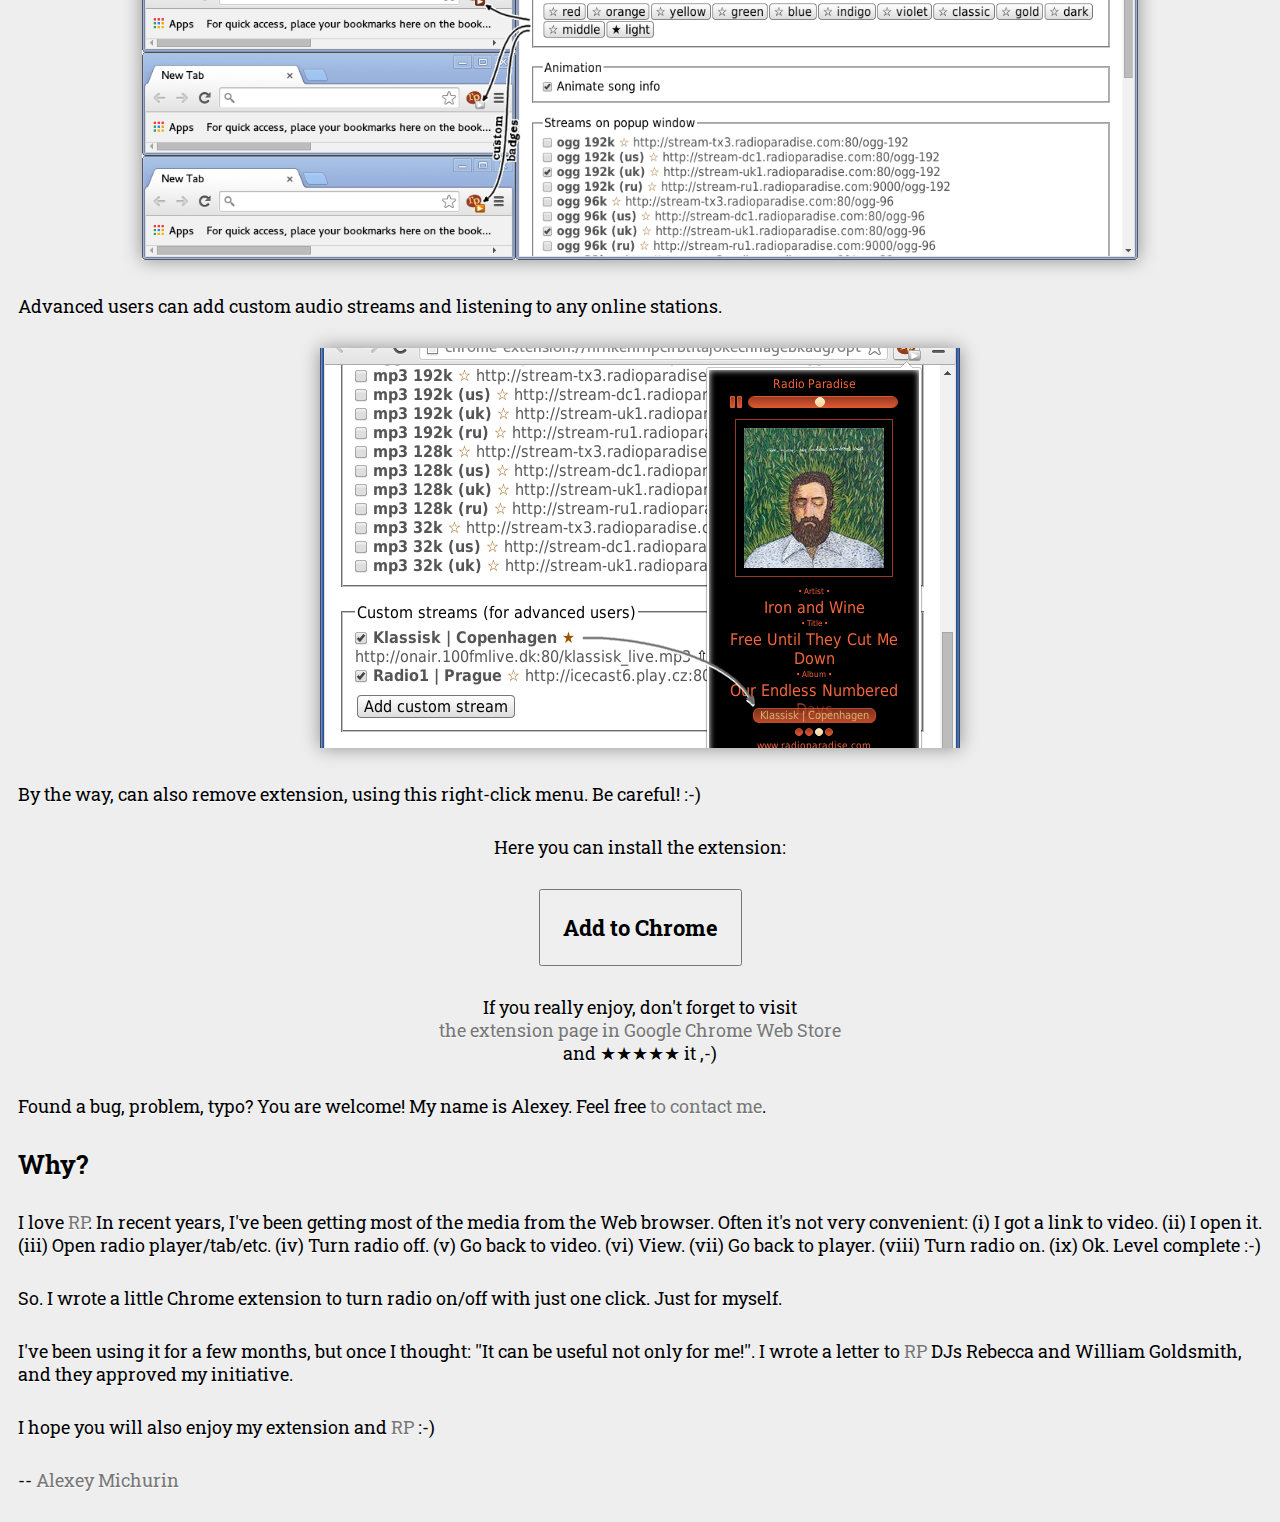
==== commit 0c79d945: "update screenshots" ====
--- a/index.html
+++ b/index.html
@@ -113,6 +113,14 @@
     </a>
   </p>
   <p>
+    Advanced users can add custom audio streams and listening to any online stations.
+  </p>
+  <p class="center">
+    <a href="screen-options-streams.png" target="_blank">
+      <img src="screen-options-streams.png" alt="Chrome extension to listen Radio Paradise: custom online radio streams">
+    </a>
+  </p>
+  <p>
     By the way, can also remove extension, using this right-click menu.
     Be careful! :-)
   </p>
